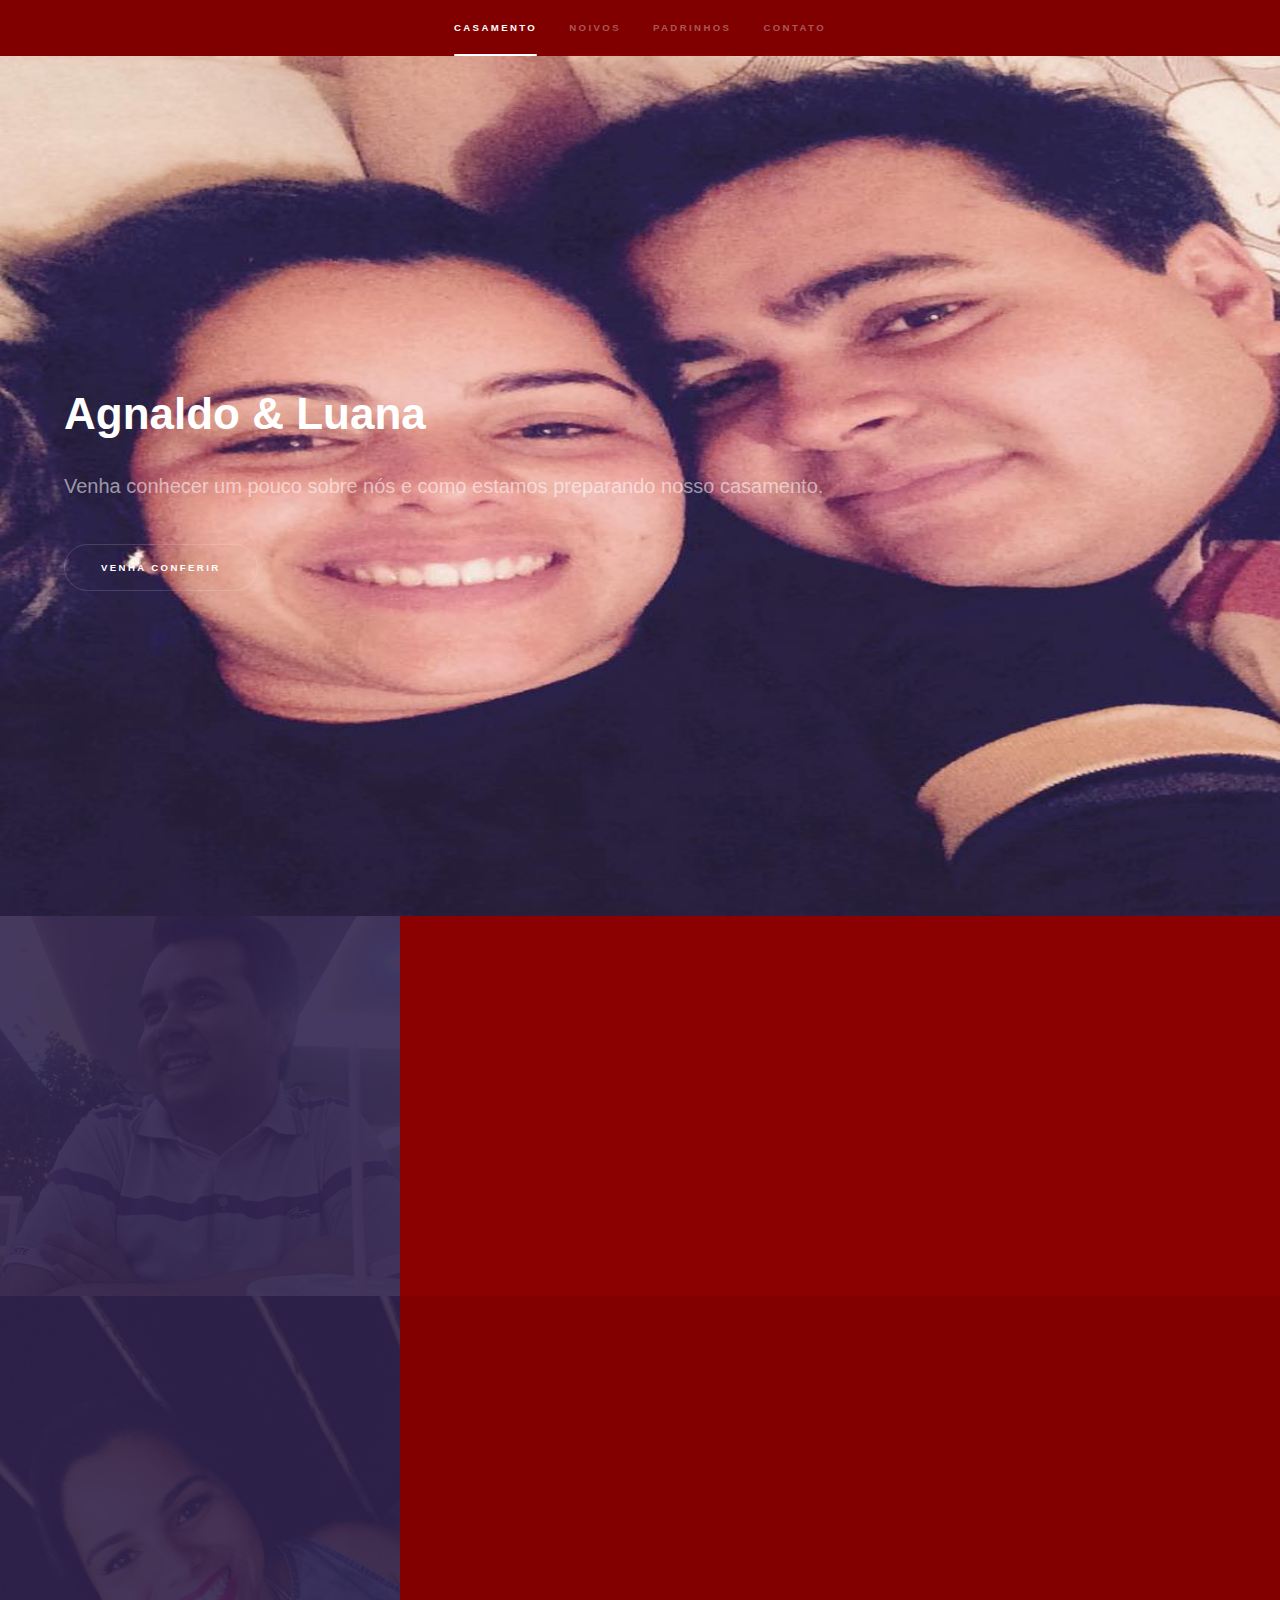
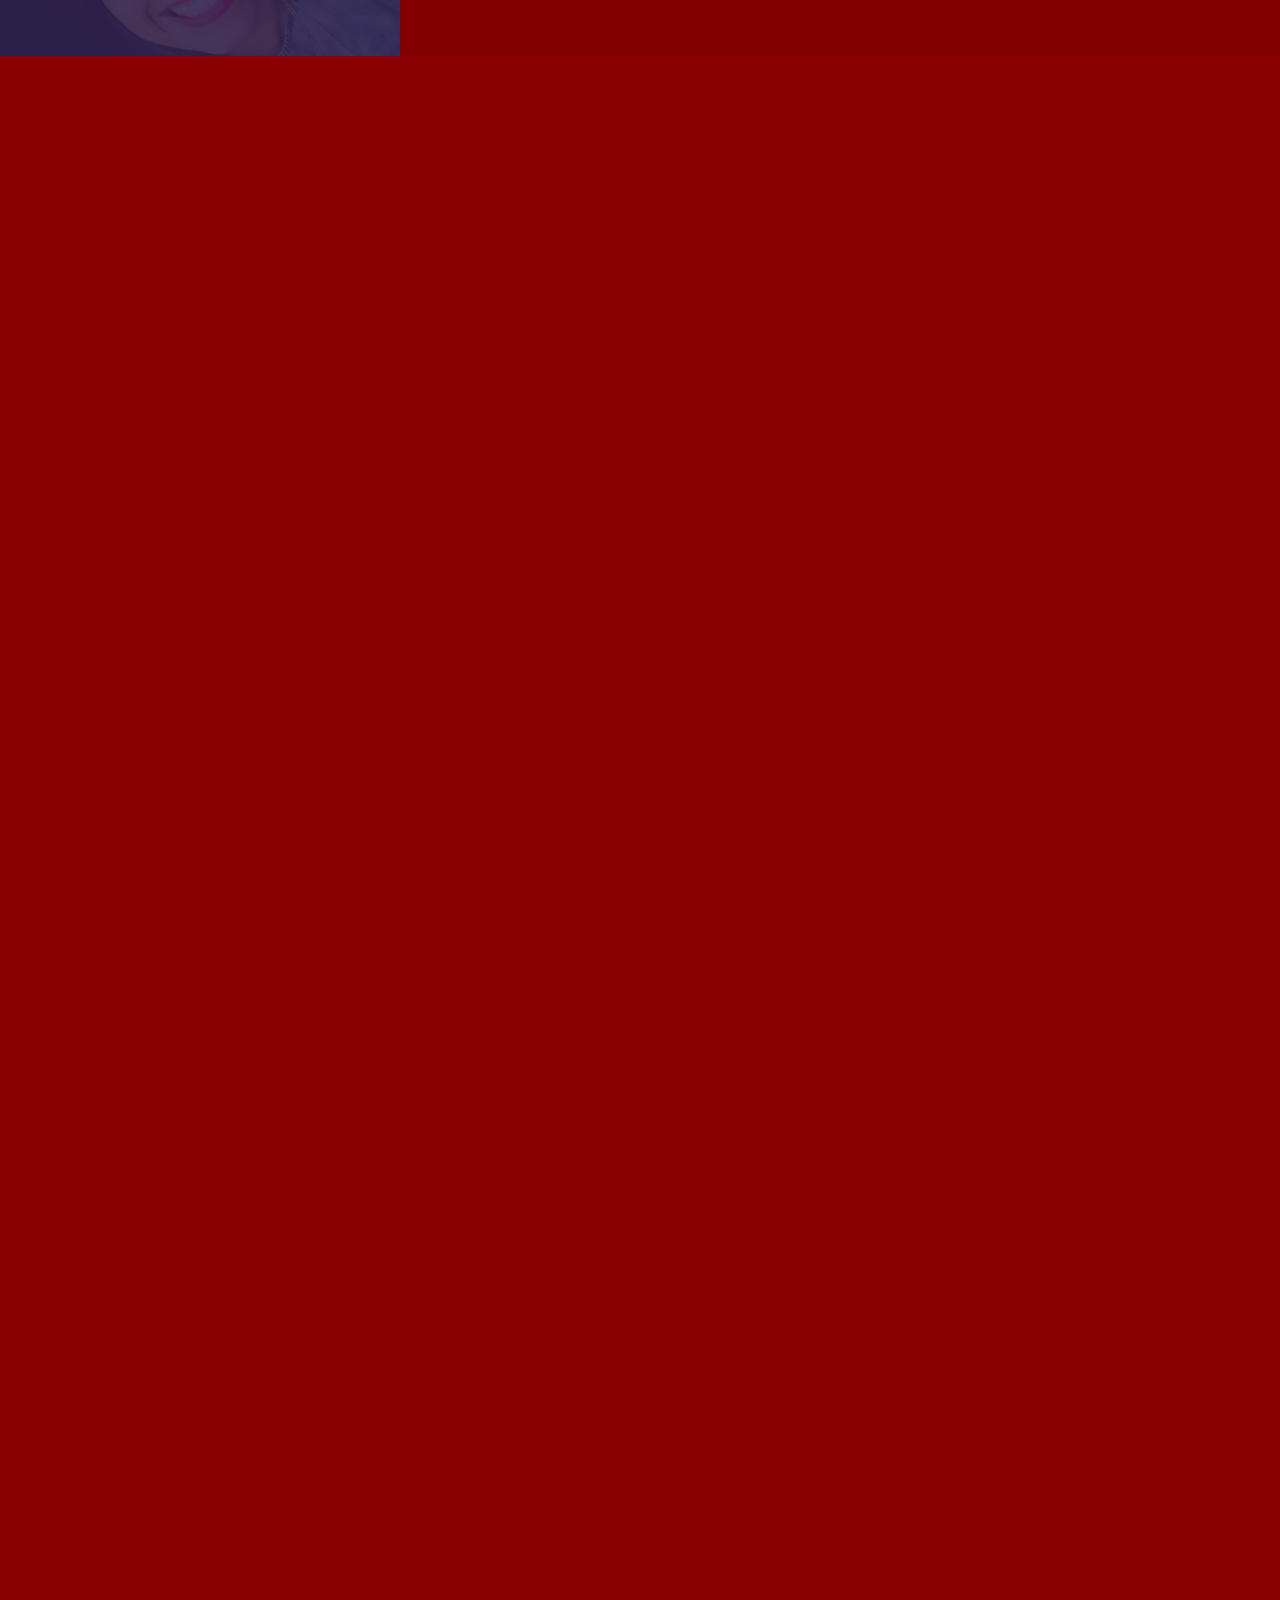
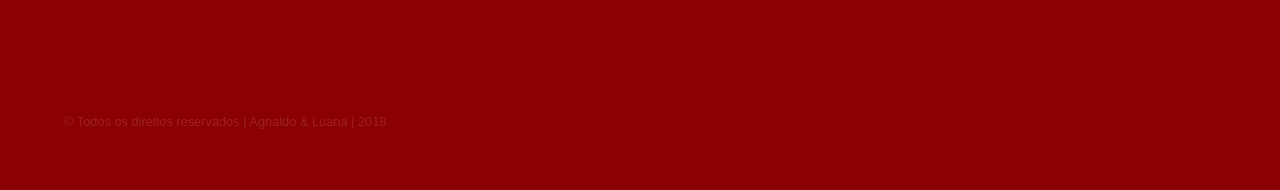
==== site-agnaldo/index.html @ e1d8ad72 "Site - PPSI II" ====
<!DOCTYPE HTML>
<html>
	<head>
		<title>AGNALDO & LUANA</title>
		<meta charset="utf-8"/>
		<meta name="viewport" content="width=device-width, initial-scale=1, user-scalable=no"/>
		<link rel="stylesheet" href="assets/css/main.css"/>
		<noscript><link rel="stylesheet" href="assets/css/noscript.css"/></noscript>
	</head>
	<body class="is-preload">

			<section id="sidebar">
				<div class="inner">
					<nav>
						<ul>
							<li><a href="#intro">CASAMENTO</a></li>
							<li><a href="#one">NOIVOS</a></li>
							<li><a href="#two">PADRINHOS</a></li>
							<li><a href="#three">CONTATO</a></li>
						</ul>
					</nav>
				</div>
			</section>

			<div id="wrapper">

					<section id="intro" class="wrapper style1 fullscreen fade-up">
						<div class="inner">
							<h1>Agnaldo & Luana</h1>
							<p>Venha conhecer um pouco sobre nós e como estamos preparando nosso casamento.</p>
							<ul class="actions">
								<li><a href="#one" class="button scrolly">Venha Conferir</a></li>
							</ul>
						</div>
					</section>

					<section id="one" class="wrapper style2 spotlights">
						<section>
							<a href="https://www.facebook.com/agnaldojunior10" class="image" target="_blank"><img src="images/ajr.jpg" alt="" data-position="center center" /></a>
							<div class="content">
								<div class="inner">
									<h2>Agnaldo Júnior</h2>
									<p>Entusiasta a novas tecnologias, nerd, gamer, esportista e aficcionado por esportes eletrônicos principalmente League of Legends e CS:GO ⚽️💻
									<p> Player nº 1 da <a href="https://www.facebook.com/luanagabriela.santos.3" alt="Facebook de Luana Gabriela" target="_blank"> @Luana Gabriela </a></p>
									<ul class="actions">
										<li><a href="generic.html" class="button">Descubra</a></li>
									</ul>
								</div>
							</div>
						</section>
						<section>
							<a href="https://www.facebook.com/luanagabriela.santos.3" class="image" target="_blank"><img src="images/luana.jpg" alt="" data-position="top center" /></a>
							<div class="content">
								<div class="inner">
									<h2>Luana Gabriela</h2>
									<p>Formada em agronômia, estudante de Agronegócio, Deus e Familia em primeiro lugar.</p>
									<p> Player nº 1 do <a href="https://www.facebook.com/agnaldojunior10" target="_blank"> @Agnaldo Júnior</a></p>
									<ul class="actions">
										<li><a href="generic.html" class="button">Descubra</a></li>
									</ul>
								</div>
							</div>
						</section>
					</section>

					<section id="two" class="wrapper style3 fade-up">
						<div class="inner">
							<h2>Nossos Padrinhos</h2>
							<div class="features">
								<section>
									<span class="icon major fa-code"></span>
									<h3>Lorem ipsum amet</h3>
									<p>Phasellus convallis elit id ullam corper amet et pulvinar. Duis aliquam turpis mauris, sed ultricies erat dapibus.</p>
								</section>
								<section>
									<span class="icon major fa-lock"></span>
									<h3>Aliquam sed nullam</h3>
									<p>Phasellus convallis elit id ullam corper amet et pulvinar. Duis aliquam turpis mauris, sed ultricies erat dapibus.</p>
								</section>
								<section>
									<span class="icon major fa-cog"></span>
									<h3>Sed erat ullam corper</h3>
									<p>Phasellus convallis elit id ullam corper amet et pulvinar. Duis aliquam turpis mauris, sed ultricies erat dapibus.</p>
								</section>
								<section>
									<span class="icon major fa-desktop"></span>
									<h3>Veroeros quis lorem</h3>
									<p>Phasellus convallis elit id ullam corper amet et pulvinar. Duis aliquam turpis mauris, sed ultricies erat dapibus.</p>
								</section>
								<section>
									<span class="icon major fa-chain"></span>
									<h3>Urna quis bibendum</h3>
									<p>Phasellus convallis elit id ullam corper amet et pulvinar. Duis aliquam turpis mauris, sed ultricies erat dapibus.</p>
								</section>
								<section>
									<span class="icon major fa-diamond"></span>
									<h3>Aliquam urna dapibus</h3>
									<p>Phasellus convallis elit id ullam corper amet et pulvinar. Duis aliquam turpis mauris, sed ultricies erat dapibus.</p>
								</section>
							</div>
							<ul class="actions">
								<li><a href="generic.html" class="button">Learn more</a></li>
							</ul>
						</div>
					</section> 

				<!-- Three -->
					<section id="three" class="wrapper style1 fade-up">
						<div class="inner">
							<h2>29 de Dezembro de 2018 | O dia do casório</h2>
							<p>Mande sua mensagem aos noivos, confirme sua presença nesta data mais que especial.</p>
							<div class="split style1">
								<section>
									<form method="post" action="#">
										<div class="fields">
											<div class="field half">
												<label for="name">Nome</label>
												<input type="text" name="name" id="name" />
											</div>
											<div class="field half">
												<label for="email">Email</label>
												<input type="text" name="email" id="email" />
											</div>
											<div class="field">
												<label for="message">Mensagem</label>
												<textarea name="message" id="message" rows="5"></textarea>
											</div>
										</div>
										<ul class="actions">
											<li><a href="" class="button submit">Enviar</a></li>
										</ul>
									</form>
								</section>
								<section>
									<ul class="contact">
										<li>
											<h3>Almeria Eventos</h3>
											<span> Localização Casamento </span><br/>
											<span>Estrada Jales/Vitória Brasil <br/>
											Zona Rural, Jales-SP <br/> CEP: 15700-000 <br/>
											Brasil</span>
										</li>
										<li>
											<h3> Email </h3>
											<span>agnaldojunior502@gmail.com</span>
											<span>luannagabrielajp@gmail.com</span>
										</li>
										<li>
											<h3>Telefone</h3>
											<span>(17) 99636-6124 (Agnaldo)</span><br/>
											<span>(17) 99757-4561 (Luana)</span>
										</li>
										<li>
											<h3>Redes Sociais</h3>
											<ul class="icons">
												<li><a href="https://twitter.com/agnaldo_jr11" class="fa-twitter" target="_blank"><span class="label">Twitter</span></a></li>
												<li><a href="https://www.facebook.com/agnaldojunior10" class="fa-facebook" target="_blank"><span class="label">Facebook</span></a></li>	
												<li><a href="#" class="fa-instagram"><span class="label">Instagram</span></a></li>
												<li><a href="https://www.linkedin.com/in/agnaldo-junior-3448ab135/" class="fa-linkedin" target="_blank"><span class="label">LinkedIn</span></a></li>
											</ul>
										</li>
									</ul>
								</section>
							</div>
						</div>
					</section>

			</div>

		<!-- Footer -->
			<footer id="footer" class="wrapper style1-alt">
				<div class="inner">
					<ul class="menu">
						<li>&copy; Todos os direitos reservados | Agnaldo & Luana | 2018</li>
					</ul>
				</div>
			</footer>

		<!-- Scripts -->
			<script src="assets/js/jquery.min.js"></script>
			<script src="assets/js/jquery.scrollex.min.js"></script>
			<script src="assets/js/jquery.scrolly.min.js"></script>
			<script src="assets/js/browser.min.js"></script>
			<script src="assets/js/breakpoints.min.js"></script>
			<script src="assets/js/util.js"></script>
			<script src="assets/js/main.js"></script>

	</body>
</html>
---- site-agnaldo/assets/css/main.css ----
@import url(font-awesome.min.css);


html, body, div, span, applet, object,
iframe, h1, h2, h3, h4, h5, h6, p, blockquote,
pre, a, abbr, acronym, address, big, cite,
code, del, dfn, em, img, ins, kbd, q, s, samp,
small, strike, strong, sub, sup, tt, var, b,
u, i, center, dl, dt, dd, ol, ul, li, fieldset,
form, label, legend, table, caption, tbody,
tfoot, thead, tr, th, td, article, aside,
canvas, details, embed, figure, figcaption,
footer, header, hgroup, menu, nav, output, ruby,
section, summary, time, mark, audio, video {
	margin: 0;
	padding: 0;
	border: 0;
	font-size: 100%;
	font: inherit;
	vertical-align: baseline;}

article, aside, details, figcaption, figure,
footer, header, hgroup, menu, nav, section {
	display: block;}

body {
	line-height: 1;
}

ol, ul {
	list-style: none;
}

blockquote, q {
	quotes: none;
}

	blockquote:before, blockquote:after, q:before, q:after {
		content: '';
		content: none;
	}

table {
	border-collapse: collapse;
	border-spacing: 0;
}

body {
	-webkit-text-size-adjust: none;
}

mark {
	background-color: transparent;
	color: inherit;
}

input::-moz-focus-inner {
	border: 0;
	padding: 0;
}

input, select, textarea {
	-moz-appearance: none;
	-webkit-appearance: none;
	-ms-appearance: none;
	appearance: none;
}

/* Basic */

	@-ms-viewport {
		width: device-width;
	}

	body {
		-ms-overflow-style: scrollbar;
	}

	@media screen and (max-width: 480px) {

		html, body {
			min-width: 320px;
		}

	}

	html {
		box-sizing: border-box;
	}

	*, *:before, *:after {
		box-sizing: inherit;
	}

	body {
		background: #312450;
	}

		body.is-preload *, body.is-preload *:before, body.is-preload *:after {
			-moz-animation: none !important;
			-webkit-animation: none !important;
			-ms-animation: none !important;
			animation: none !important;
			-moz-transition: none !important;
			-webkit-transition: none !important;
			-ms-transition: none !important;
			transition: none !important;
		}

/* Type */

	body, input, select, textarea {
		color: rgba(255, 255, 255, 0.55);
		font-family: Arial, Helvetica, sans-serif;
		font-size: 16.5pt;
		font-weight: normal;
		line-height: 1.75;
	}

		@media screen and (max-width: 1680px) {

			body, input, select, textarea {
				font-size: 13pt;
			}

		}

		@media screen and (max-width: 1280px) {

			body, input, select, textarea {
				font-size: 12pt;
			}

		}

		@media screen and (max-width: 360px) {

			body, input, select, textarea {
				font-size: 11pt;
			}

		}

	a {
		-moz-transition: color 0.2s ease, border-bottom-color 0.2s ease;
		-webkit-transition: color 0.2s ease, border-bottom-color 0.2s ease;
		-ms-transition: color 0.2s ease, border-bottom-color 0.2s ease;
		transition: color 0.2s ease, border-bottom-color 0.2s ease;
		border-bottom: dotted 1px rgba(255, 255, 255, 0.35);
		color: inherit;
		text-decoration: none;
	}

		a:hover {
			border-bottom-color: transparent;
			color: #ffffff;
		}

	strong, b {
		color: #ffffff;
		font-weight: bold;
	}

	em, i {
		font-style: italic;
	}

	p {
		margin: 0 0 2em 0;
	}

	h1, h2, h3, h4, h5, h6 {
		color: #ffffff;
		font-weight: bold;
		line-height: 1.5;
		margin: 0 0 0.5em 0;
	}

		h1 a, h2 a, h3 a, h4 a, h5 a, h6 a {
			color: inherit;
			text-decoration: none;
		}

	h1 {
		font-size: 2.75em;
	}

		h1.major {
			margin: 0 0 1.3em 0;
			position: relative;
			padding-bottom: 0.35em;
		}

			h1.major:after {
				background-image: -moz-linear-gradient(to right, #5e42a6, #b74e91);
				background-image: -webkit-linear-gradient(to right, #5e42a6, #b74e91);
				background-image: -ms-linear-gradient(to right, #5e42a6, #b74e91);
				background-image: linear-gradient(to right, #5e42a6, #b74e91);
				-moz-transition: max-width 0.2s ease;
				-webkit-transition: max-width 0.2s ease;
				-ms-transition: max-width 0.2s ease;
				transition: max-width 0.2s ease;
				border-radius: 0.2em;
				bottom: 0;
				content: '';
				height: 0.05em;
				position: absolute;
				right: 0;
				width: 100%;
			}

	h2 {
		font-size: 1.75em;
	}

	h3 {
		font-size: 1.1em;
	}

	h4 {
		font-size: 1em;
	}

	h5 {
		font-size: 0.8em;
	}

	h6 {
		font-size: 0.6em;
	}

	@media screen and (max-width: 736px) {

		h1 {
			font-size: 2em;
		}

		h2 {
			font-size: 1.25em;
		}

		h3 {
			font-size: 1em;
		}

		h4 {
			font-size: 0.8em;
		}

		h5 {
			font-size: 0.6em;
		}

		h6 {
			font-size: 0.6em;
		}

	}

	sub {
		font-size: 0.8em;
		position: relative;
		top: 0.5em;
	}

	sup {
		font-size: 0.8em;
		position: relative;
		top: -0.5em;
	}

	blockquote {
		border-left: solid 4px rgba(255, 255, 255, 0.15);
		font-style: italic;
		margin: 0 0 2em 0;
		padding: 0.5em 0 0.5em 2em;
	}

	code {
		background: rgba(255, 255, 255, 0.05);
		border-radius: 0.25em;
		border: solid 1px rgba(255, 255, 255, 0.15);
		font-family: "Courier New", monospace;
		font-size: 0.9em;
		margin: 0 0.25em;
		padding: 0.25em 0.65em;
	}

	pre {
		-webkit-overflow-scrolling: touch;
		font-family: "Courier New", monospace;
		font-size: 0.9em;
		margin: 0 0 2em 0;
	}

		pre code {
			display: block;
			line-height: 1.75em;
			padding: 1em 1.5em;
			overflow-x: auto;
		}

	hr {
		border: 0;
		border-bottom: solid 1px rgba(255, 255, 255, 0.15);
		margin: 2em 0;
	}

		hr.major {
			margin: 3em 0;
		}

	.align-left {
		text-align: left;
	}

	.align-center {
		text-align: center;
	}

	.align-right {
		text-align: right;
	}

/* Row */

	.row {
		display: flex;
		flex-wrap: wrap;
		box-sizing: border-box;
		align-items: stretch;
	}

		.row > * {
			box-sizing: border-box;
		}

		.row.gtr-uniform > * > :last-child {
			margin-bottom: 0;
		}

		.row.aln-left {
			justify-content: flex-start;
		}

		.row.aln-center {
			justify-content: center;
		}

		.row.aln-right {
			justify-content: flex-end;
		}

		.row.aln-top {
			align-items: flex-start;
		}

		.row.aln-middle {
			align-items: center;
		}

		.row.aln-bottom {
			align-items: flex-end;
		}

		.row > .imp {
			order: -1;
		}

		.row > .col-1 {
			width: 8.3333333333%;
		}

		.row > .off-1 {
			margin-left: 8.3333333333%;
		}

		.row > .col-2 {
			width: 16.6666666667%;
		}

		.row > .off-2 {
			margin-left: 16.6666666667%;
		}

		.row > .col-3 {
			width: 25%;
		}

		.row > .off-3 {
			margin-left: 25%;
		}

		.row > .col-4 {
			width: 33.3333333333%;
		}

		.row > .off-4 {
			margin-left: 33.3333333333%;
		}

		.row > .col-5 {
			width: 41.6666666667%;
		}

		.row > .off-5 {
			margin-left: 41.6666666667%;
		}

		.row > .col-6 {
			width: 50%;
		}

		.row > .off-6 {
			margin-left: 50%;
		}

		.row > .col-7 {
			width: 58.3333333333%;
		}

		.row > .off-7 {
			margin-left: 58.3333333333%;
		}

		.row > .col-8 {
			width: 66.6666666667%;
		}

		.row > .off-8 {
			margin-left: 66.6666666667%;
		}

		.row > .col-9 {
			width: 75%;
		}

		.row > .off-9 {
			margin-left: 75%;
		}

		.row > .col-10 {
			width: 83.3333333333%;
		}

		.row > .off-10 {
			margin-left: 83.3333333333%;
		}

		.row > .col-11 {
			width: 91.6666666667%;
		}

		.row > .off-11 {
			margin-left: 91.6666666667%;
		}

		.row > .col-12 {
			width: 100%;
		}

		.row > .off-12 {
			margin-left: 100%;
		}

		.row.gtr-0 {
			margin-top: 0;
			margin-left: 0em;
		}

			.row.gtr-0 > * {
				padding: 0 0 0 0em;
			}

			.row.gtr-0.gtr-uniform {
				margin-top: 0em;
			}

				.row.gtr-0.gtr-uniform > * {
					padding-top: 0em;
				}

		.row.gtr-25 {
			margin-top: 0;
			margin-left: -0.375em;
		}

			.row.gtr-25 > * {
				padding: 0 0 0 0.375em;
			}

			.row.gtr-25.gtr-uniform {
				margin-top: -0.375em;
			}

				.row.gtr-25.gtr-uniform > * {
					padding-top: 0.375em;
				}

		.row.gtr-50 {
			margin-top: 0;
			margin-left: -0.75em;
		}

			.row.gtr-50 > * {
				padding: 0 0 0 0.75em;
			}

			.row.gtr-50.gtr-uniform {
				margin-top: -0.75em;
			}

				.row.gtr-50.gtr-uniform > * {
					padding-top: 0.75em;
				}

		.row {
			margin-top: 0;
			margin-left: -1.5em;
		}

			.row > * {
				padding: 0 0 0 1.5em;
			}

			.row.gtr-uniform {
				margin-top: -1.5em;
			}

				.row.gtr-uniform > * {
					padding-top: 1.5em;
				}

		.row.gtr-150 {
			margin-top: 0;
			margin-left: -2.25em;
		}

			.row.gtr-150 > * {
				padding: 0 0 0 2.25em;
			}

			.row.gtr-150.gtr-uniform {
				margin-top: -2.25em;
			}

				.row.gtr-150.gtr-uniform > * {
					padding-top: 2.25em;
				}

		.row.gtr-200 {
			margin-top: 0;
			margin-left: -3em;
		}

			.row.gtr-200 > * {
				padding: 0 0 0 3em;
			}

			.row.gtr-200.gtr-uniform {
				margin-top: -3em;
			}

				.row.gtr-200.gtr-uniform > * {
					padding-top: 3em;
				}

		@media screen and (max-width: 1680px) {

			.row {
				display: flex;
				flex-wrap: wrap;
				box-sizing: border-box;
				align-items: stretch;
			}

				.row > * {
					box-sizing: border-box;
				}

				.row.gtr-uniform > * > :last-child {
					margin-bottom: 0;
				}

				.row.aln-left {
					justify-content: flex-start;
				}

				.row.aln-center {
					justify-content: center;
				}

				.row.aln-right {
					justify-content: flex-end;
				}

				.row.aln-top {
					align-items: flex-start;
				}

				.row.aln-middle {
					align-items: center;
				}

				.row.aln-bottom {
					align-items: flex-end;
				}

				.row > .imp-xlarge {
					order: -1;
				}

				.row > .col-1-xlarge {
					width: 8.3333333333%;
				}

				.row > .off-1-xlarge {
					margin-left: 8.3333333333%;
				}

				.row > .col-2-xlarge {
					width: 16.6666666667%;
				}

				.row > .off-2-xlarge {
					margin-left: 16.6666666667%;
				}

				.row > .col-3-xlarge {
					width: 25%;
				}

				.row > .off-3-xlarge {
					margin-left: 25%;
				}

				.row > .col-4-xlarge {
					width: 33.3333333333%;
				}

				.row > .off-4-xlarge {
					margin-left: 33.3333333333%;
				}

				.row > .col-5-xlarge {
					width: 41.6666666667%;
				}

				.row > .off-5-xlarge {
					margin-left: 41.6666666667%;
				}

				.row > .col-6-xlarge {
					width: 50%;
				}

				.row > .off-6-xlarge {
					margin-left: 50%;
				}

				.row > .col-7-xlarge {
					width: 58.3333333333%;
				}

				.row > .off-7-xlarge {
					margin-left: 58.3333333333%;
				}

				.row > .col-8-xlarge {
					width: 66.6666666667%;
				}

				.row > .off-8-xlarge {
					margin-left: 66.6666666667%;
				}

				.row > .col-9-xlarge {
					width: 75%;
				}

				.row > .off-9-xlarge {
					margin-left: 75%;
				}

				.row > .col-10-xlarge {
					width: 83.3333333333%;
				}

				.row > .off-10-xlarge {
					margin-left: 83.3333333333%;
				}

				.row > .col-11-xlarge {
					width: 91.6666666667%;
				}

				.row > .off-11-xlarge {
					margin-left: 91.6666666667%;
				}

				.row > .col-12-xlarge {
					width: 100%;
				}

				.row > .off-12-xlarge {
					margin-left: 100%;
				}

				.row.gtr-0 {
					margin-top: 0;
					margin-left: 0em;
				}

					.row.gtr-0 > * {
						padding: 0 0 0 0em;
					}

					.row.gtr-0.gtr-uniform {
						margin-top: 0em;
					}

						.row.gtr-0.gtr-uniform > * {
							padding-top: 0em;
						}

				.row.gtr-25 {
					margin-top: 0;
					margin-left: -0.375em;
				}

					.row.gtr-25 > * {
						padding: 0 0 0 0.375em;
					}

					.row.gtr-25.gtr-uniform {
						margin-top: -0.375em;
					}

						.row.gtr-25.gtr-uniform > * {
							padding-top: 0.375em;
						}

				.row.gtr-50 {
					margin-top: 0;
					margin-left: -0.75em;
				}

					.row.gtr-50 > * {
						padding: 0 0 0 0.75em;
					}

					.row.gtr-50.gtr-uniform {
						margin-top: -0.75em;
					}

						.row.gtr-50.gtr-uniform > * {
							padding-top: 0.75em;
						}

				.row {
					margin-top: 0;
					margin-left: -1.5em;
				}

					.row > * {
						padding: 0 0 0 1.5em;
					}

					.row.gtr-uniform {
						margin-top: -1.5em;
					}

						.row.gtr-uniform > * {
							padding-top: 1.5em;
						}

				.row.gtr-150 {
					margin-top: 0;
					margin-left: -2.25em;
				}

					.row.gtr-150 > * {
						padding: 0 0 0 2.25em;
					}

					.row.gtr-150.gtr-uniform {
						margin-top: -2.25em;
					}

						.row.gtr-150.gtr-uniform > * {
							padding-top: 2.25em;
						}

				.row.gtr-200 {
					margin-top: 0;
					margin-left: -3em;
				}

					.row.gtr-200 > * {
						padding: 0 0 0 3em;
					}

					.row.gtr-200.gtr-uniform {
						margin-top: -3em;
					}

						.row.gtr-200.gtr-uniform > * {
							padding-top: 3em;
						}

		}

		@media screen and (max-width: 1280px) {

			.row {
				display: flex;
				flex-wrap: wrap;
				box-sizing: border-box;
				align-items: stretch;
			}

				.row > * {
					box-sizing: border-box;
				}

				.row.gtr-uniform > * > :last-child {
					margin-bottom: 0;
				}

				.row.aln-left {
					justify-content: flex-start;
				}

				.row.aln-center {
					justify-content: center;
				}

				.row.aln-right {
					justify-content: flex-end;
				}

				.row.aln-top {
					align-items: flex-start;
				}

				.row.aln-middle {
					align-items: center;
				}

				.row.aln-bottom {
					align-items: flex-end;
				}

				.row > .imp-large {
					order: -1;
				}

				.row > .col-1-large {
					width: 8.3333333333%;
				}

				.row > .off-1-large {
					margin-left: 8.3333333333%;
				}

				.row > .col-2-large {
					width: 16.6666666667%;
				}

				.row > .off-2-large {
					margin-left: 16.6666666667%;
				}

				.row > .col-3-large {
					width: 25%;
				}

				.row > .off-3-large {
					margin-left: 25%;
				}

				.row > .col-4-large {
					width: 33.3333333333%;
				}

				.row > .off-4-large {
					margin-left: 33.3333333333%;
				}

				.row > .col-5-large {
					width: 41.6666666667%;
				}

				.row > .off-5-large {
					margin-left: 41.6666666667%;
				}

				.row > .col-6-large {
					width: 50%;
				}

				.row > .off-6-large {
					margin-left: 50%;
				}

				.row > .col-7-large {
					width: 58.3333333333%;
				}

				.row > .off-7-large {
					margin-left: 58.3333333333%;
				}

				.row > .col-8-large {
					width: 66.6666666667%;
				}

				.row > .off-8-large {
					margin-left: 66.6666666667%;
				}

				.row > .col-9-large {
					width: 75%;
				}

				.row > .off-9-large {
					margin-left: 75%;
				}

				.row > .col-10-large {
					width: 83.3333333333%;
				}

				.row > .off-10-large {
					margin-left: 83.3333333333%;
				}

				.row > .col-11-large {
					width: 91.6666666667%;
				}

				.row > .off-11-large {
					margin-left: 91.6666666667%;
				}

				.row > .col-12-large {
					width: 100%;
				}

				.row > .off-12-large {
					margin-left: 100%;
				}

				.row.gtr-0 {
					margin-top: 0;
					margin-left: 0em;
				}

					.row.gtr-0 > * {
						padding: 0 0 0 0em;
					}

					.row.gtr-0.gtr-uniform {
						margin-top: 0em;
					}

						.row.gtr-0.gtr-uniform > * {
							padding-top: 0em;
						}

				.row.gtr-25 {
					margin-top: 0;
					margin-left: -0.375em;
				}

					.row.gtr-25 > * {
						padding: 0 0 0 0.375em;
					}

					.row.gtr-25.gtr-uniform {
						margin-top: -0.375em;
					}

						.row.gtr-25.gtr-uniform > * {
							padding-top: 0.375em;
						}

				.row.gtr-50 {
					margin-top: 0;
					margin-left: -0.75em;
				}

					.row.gtr-50 > * {
						padding: 0 0 0 0.75em;
					}

					.row.gtr-50.gtr-uniform {
						margin-top: -0.75em;
					}

						.row.gtr-50.gtr-uniform > * {
							padding-top: 0.75em;
						}

				.row {
					margin-top: 0;
					margin-left: -1.5em;
				}

					.row > * {
						padding: 0 0 0 1.5em;
					}

					.row.gtr-uniform {
						margin-top: -1.5em;
					}

						.row.gtr-uniform > * {
							padding-top: 1.5em;
						}

				.row.gtr-150 {
					margin-top: 0;
					margin-left: -2.25em;
				}

					.row.gtr-150 > * {
						padding: 0 0 0 2.25em;
					}

					.row.gtr-150.gtr-uniform {
						margin-top: -2.25em;
					}

						.row.gtr-150.gtr-uniform > * {
							padding-top: 2.25em;
						}

				.row.gtr-200 {
					margin-top: 0;
					margin-left: -3em;
				}

					.row.gtr-200 > * {
						padding: 0 0 0 3em;
					}

					.row.gtr-200.gtr-uniform {
						margin-top: -3em;
					}

						.row.gtr-200.gtr-uniform > * {
							padding-top: 3em;
						}

		}

		@media screen and (max-width: 980px) {

			.row {
				display: flex;
				flex-wrap: wrap;
				box-sizing: border-box;
				align-items: stretch;
			}

				.row > * {
					box-sizing: border-box;
				}

				.row.gtr-uniform > * > :last-child {
					margin-bottom: 0;
				}

				.row.aln-left {
					justify-content: flex-start;
				}

				.row.aln-center {
					justify-content: center;
				}

				.row.aln-right {
					justify-content: flex-end;
				}

				.row.aln-top {
					align-items: flex-start;
				}

				.row.aln-middle {
					align-items: center;
				}

				.row.aln-bottom {
					align-items: flex-end;
				}

				.row > .imp-medium {
					order: -1;
				}

				.row > .col-1-medium {
					width: 8.3333333333%;
				}

				.row > .off-1-medium {
					margin-left: 8.3333333333%;
				}

				.row > .col-2-medium {
					width: 16.6666666667%;
				}

				.row > .off-2-medium {
					margin-left: 16.6666666667%;
				}

				.row > .col-3-medium {
					width: 25%;
				}

				.row > .off-3-medium {
					margin-left: 25%;
				}

				.row > .col-4-medium {
					width: 33.3333333333%;
				}

				.row > .off-4-medium {
					margin-left: 33.3333333333%;
				}

				.row > .col-5-medium {
					width: 41.6666666667%;
				}

				.row > .off-5-medium {
					margin-left: 41.6666666667%;
				}

				.row > .col-6-medium {
					width: 50%;
				}

				.row > .off-6-medium {
					margin-left: 50%;
				}

				.row > .col-7-medium {
					width: 58.3333333333%;
				}

				.row > .off-7-medium {
					margin-left: 58.3333333333%;
				}

				.row > .col-8-medium {
					width: 66.6666666667%;
				}

				.row > .off-8-medium {
					margin-left: 66.6666666667%;
				}

				.row > .col-9-medium {
					width: 75%;
				}

				.row > .off-9-medium {
					margin-left: 75%;
				}

				.row > .col-10-medium {
					width: 83.3333333333%;
				}

				.row > .off-10-medium {
					margin-left: 83.3333333333%;
				}

				.row > .col-11-medium {
					width: 91.6666666667%;
				}

				.row > .off-11-medium {
					margin-left: 91.6666666667%;
				}

				.row > .col-12-medium {
					width: 100%;
				}

				.row > .off-12-medium {
					margin-left: 100%;
				}

				.row.gtr-0 {
					margin-top: 0;
					margin-left: 0em;
				}

					.row.gtr-0 > * {
						padding: 0 0 0 0em;
					}

					.row.gtr-0.gtr-uniform {
						margin-top: 0em;
					}

						.row.gtr-0.gtr-uniform > * {
							padding-top: 0em;
						}

				.row.gtr-25 {
					margin-top: 0;
					margin-left: -0.375em;
				}

					.row.gtr-25 > * {
						padding: 0 0 0 0.375em;
					}

					.row.gtr-25.gtr-uniform {
						margin-top: -0.375em;
					}

						.row.gtr-25.gtr-uniform > * {
							padding-top: 0.375em;
						}

				.row.gtr-50 {
					margin-top: 0;
					margin-left: -0.75em;
				}

					.row.gtr-50 > * {
						padding: 0 0 0 0.75em;
					}

					.row.gtr-50.gtr-uniform {
						margin-top: -0.75em;
					}

						.row.gtr-50.gtr-uniform > * {
							padding-top: 0.75em;
						}

				.row {
					margin-top: 0;
					margin-left: -1.5em;
				}

					.row > * {
						padding: 0 0 0 1.5em;
					}

					.row.gtr-uniform {
						margin-top: -1.5em;
					}

						.row.gtr-uniform > * {
							padding-top: 1.5em;
						}

				.row.gtr-150 {
					margin-top: 0;
					margin-left: -2.25em;
				}

					.row.gtr-150 > * {
						padding: 0 0 0 2.25em;
					}

					.row.gtr-150.gtr-uniform {
						margin-top: -2.25em;
					}

						.row.gtr-150.gtr-uniform > * {
							padding-top: 2.25em;
						}

				.row.gtr-200 {
					margin-top: 0;
					margin-left: -3em;
				}

					.row.gtr-200 > * {
						padding: 0 0 0 3em;
					}

					.row.gtr-200.gtr-uniform {
						margin-top: -3em;
					}

						.row.gtr-200.gtr-uniform > * {
							padding-top: 3em;
						}

		}

		@media screen and (max-width: 736px) {

			.row {
				display: flex;
				flex-wrap: wrap;
				box-sizing: border-box;
				align-items: stretch;
			}

				.row > * {
					box-sizing: border-box;
				}

				.row.gtr-uniform > * > :last-child {
					margin-bottom: 0;
				}

				.row.aln-left {
					justify-content: flex-start;
				}

				.row.aln-center {
					justify-content: center;
				}

				.row.aln-right {
					justify-content: flex-end;
				}

				.row.aln-top {
					align-items: flex-start;
				}

				.row.aln-middle {
					align-items: center;
				}

				.row.aln-bottom {
					align-items: flex-end;
				}

				.row > .imp-small {
					order: -1;
				}

				.row > .col-1-small {
					width: 8.3333333333%;
				}

				.row > .off-1-small {
					margin-left: 8.3333333333%;
				}

				.row > .col-2-small {
					width: 16.6666666667%;
				}

				.row > .off-2-small {
					margin-left: 16.6666666667%;
				}

				.row > .col-3-small {
					width: 25%;
				}

				.row > .off-3-small {
					margin-left: 25%;
				}

				.row > .col-4-small {
					width: 33.3333333333%;
				}

				.row > .off-4-small {
					margin-left: 33.3333333333%;
				}

				.row > .col-5-small {
					width: 41.6666666667%;
				}

				.row > .off-5-small {
					margin-left: 41.6666666667%;
				}

				.row > .col-6-small {
					width: 50%;
				}

				.row > .off-6-small {
					margin-left: 50%;
				}

				.row > .col-7-small {
					width: 58.3333333333%;
				}

				.row > .off-7-small {
					margin-left: 58.3333333333%;
				}

				.row > .col-8-small {
					width: 66.6666666667%;
				}

				.row > .off-8-small {
					margin-left: 66.6666666667%;
				}

				.row > .col-9-small {
					width: 75%;
				}

				.row > .off-9-small {
					margin-left: 75%;
				}

				.row > .col-10-small {
					width: 83.3333333333%;
				}

				.row > .off-10-small {
					margin-left: 83.3333333333%;
				}

				.row > .col-11-small {
					width: 91.6666666667%;
				}

				.row > .off-11-small {
					margin-left: 91.6666666667%;
				}

				.row > .col-12-small {
					width: 100%;
				}

				.row > .off-12-small {
					margin-left: 100%;
				}

				.row.gtr-0 {
					margin-top: 0;
					margin-left: 0em;
				}

					.row.gtr-0 > * {
						padding: 0 0 0 0em;
					}

					.row.gtr-0.gtr-uniform {
						margin-top: 0em;
					}

						.row.gtr-0.gtr-uniform > * {
							padding-top: 0em;
						}

				.row.gtr-25 {
					margin-top: 0;
					margin-left: -0.375em;
				}

					.row.gtr-25 > * {
						padding: 0 0 0 0.375em;
					}

					.row.gtr-25.gtr-uniform {
						margin-top: -0.375em;
					}

						.row.gtr-25.gtr-uniform > * {
							padding-top: 0.375em;
						}

				.row.gtr-50 {
					margin-top: 0;
					margin-left: -0.75em;
				}

					.row.gtr-50 > * {
						padding: 0 0 0 0.75em;
					}

					.row.gtr-50.gtr-uniform {
						margin-top: -0.75em;
					}

						.row.gtr-50.gtr-uniform > * {
							padding-top: 0.75em;
						}

				.row {
					margin-top: 0;
					margin-left: -1.5em;
				}

					.row > * {
						padding: 0 0 0 1.5em;
					}

					.row.gtr-uniform {
						margin-top: -1.5em;
					}

						.row.gtr-uniform > * {
							padding-top: 1.5em;
						}

				.row.gtr-150 {
					margin-top: 0;
					margin-left: -2.25em;
				}

					.row.gtr-150 > * {
						padding: 0 0 0 2.25em;
					}

					.row.gtr-150.gtr-uniform {
						margin-top: -2.25em;
					}

						.row.gtr-150.gtr-uniform > * {
							padding-top: 2.25em;
						}

				.row.gtr-200 {
					margin-top: 0;
					margin-left: -3em;
				}

					.row.gtr-200 > * {
						padding: 0 0 0 3em;
					}

					.row.gtr-200.gtr-uniform {
						margin-top: -3em;
					}

						.row.gtr-200.gtr-uniform > * {
							padding-top: 3em;
						}

		}

		@media screen and (max-width: 480px) {

			.row {
				display: flex;
				flex-wrap: wrap;
				box-sizing: border-box;
				align-items: stretch;
			}

				.row > * {
					box-sizing: border-box;
				}

				.row.gtr-uniform > * > :last-child {
					margin-bottom: 0;
				}

				.row.aln-left {
					justify-content: flex-start;
				}

				.row.aln-center {
					justify-content: center;
				}

				.row.aln-right {
					justify-content: flex-end;
				}

				.row.aln-top {
					align-items: flex-start;
				}

				.row.aln-middle {
					align-items: center;
				}

				.row.aln-bottom {
					align-items: flex-end;
				}

				.row > .imp-xsmall {
					order: -1;
				}

				.row > .col-1-xsmall {
					width: 8.3333333333%;
				}

				.row > .off-1-xsmall {
					margin-left: 8.3333333333%;
				}

				.row > .col-2-xsmall {
					width: 16.6666666667%;
				}

				.row > .off-2-xsmall {
					margin-left: 16.6666666667%;
				}

				.row > .col-3-xsmall {
					width: 25%;
				}

				.row > .off-3-xsmall {
					margin-left: 25%;
				}

				.row > .col-4-xsmall {
					width: 33.3333333333%;
				}

				.row > .off-4-xsmall {
					margin-left: 33.3333333333%;
				}

				.row > .col-5-xsmall {
					width: 41.6666666667%;
				}

				.row > .off-5-xsmall {
					margin-left: 41.6666666667%;
				}

				.row > .col-6-xsmall {
					width: 50%;
				}

				.row > .off-6-xsmall {
					margin-left: 50%;
				}

				.row > .col-7-xsmall {
					width: 58.3333333333%;
				}

				.row > .off-7-xsmall {
					margin-left: 58.3333333333%;
				}

				.row > .col-8-xsmall {
					width: 66.6666666667%;
				}

				.row > .off-8-xsmall {
					margin-left: 66.6666666667%;
				}

				.row > .col-9-xsmall {
					width: 75%;
				}

				.row > .off-9-xsmall {
					margin-left: 75%;
				}

				.row > .col-10-xsmall {
					width: 83.3333333333%;
				}

				.row > .off-10-xsmall {
					margin-left: 83.3333333333%;
				}

				.row > .col-11-xsmall {
					width: 91.6666666667%;
				}

				.row > .off-11-xsmall {
					margin-left: 91.6666666667%;
				}

				.row > .col-12-xsmall {
					width: 100%;
				}

				.row > .off-12-xsmall {
					margin-left: 100%;
				}

				.row.gtr-0 {
					margin-top: 0;
					margin-left: 0em;
				}

					.row.gtr-0 > * {
						padding: 0 0 0 0em;
					}

					.row.gtr-0.gtr-uniform {
						margin-top: 0em;
					}

						.row.gtr-0.gtr-uniform > * {
							padding-top: 0em;
						}

				.row.gtr-25 {
					margin-top: 0;
					margin-left: -0.375em;
				}

					.row.gtr-25 > * {
						padding: 0 0 0 0.375em;
					}

					.row.gtr-25.gtr-uniform {
						margin-top: -0.375em;
					}

						.row.gtr-25.gtr-uniform > * {
							padding-top: 0.375em;
						}

				.row.gtr-50 {
					margin-top: 0;
					margin-left: -0.75em;
				}

					.row.gtr-50 > * {
						padding: 0 0 0 0.75em;
					}

					.row.gtr-50.gtr-uniform {
						margin-top: -0.75em;
					}

						.row.gtr-50.gtr-uniform > * {
							padding-top: 0.75em;
						}

				.row {
					margin-top: 0;
					margin-left: -1.5em;
				}

					.row > * {
						padding: 0 0 0 1.5em;
					}

					.row.gtr-uniform {
						margin-top: -1.5em;
					}

						.row.gtr-uniform > * {
							padding-top: 1.5em;
						}

				.row.gtr-150 {
					margin-top: 0;
					margin-left: -2.25em;
				}

					.row.gtr-150 > * {
						padding: 0 0 0 2.25em;
					}

					.row.gtr-150.gtr-uniform {
						margin-top: -2.25em;
					}

						.row.gtr-150.gtr-uniform > * {
							padding-top: 2.25em;
						}

				.row.gtr-200 {
					margin-top: 0;
					margin-left: -3em;
				}

					.row.gtr-200 > * {
						padding: 0 0 0 3em;
					}

					.row.gtr-200.gtr-uniform {
						margin-top: -3em;
					}

						.row.gtr-200.gtr-uniform > * {
							padding-top: 3em;
						}

		}

/* Box */

	.box {
		border-radius: 0.25em;
		border: solid 1px rgba(255, 255, 255, 0.15);
		margin-bottom: 2em;
		padding: 1.5em;
	}

		.box > :last-child,
		.box > :last-child > :last-child,
		.box > :last-child > :last-child > :last-child {
			margin-bottom: 0;
		}

		.box.alt {
			border: 0;
			border-radius: 0;
			padding: 0;
		}

/* Button */

	input[type="submit"],
	input[type="reset"],
	input[type="button"],
	button,
	.button {
		-moz-appearance: none;
		-webkit-appearance: none;
		-ms-appearance: none;
		appearance: none;
		-moz-transition: border-color 0.2s ease;
		-webkit-transition: border-color 0.2s ease;
		-ms-transition: border-color 0.2s ease;
		transition: border-color 0.2s ease;
		background-color: transparent;
		border: solid 1px !important;
		border-color: rgba(255, 255, 255, 0.15) !important;
		border-radius: 3em;
		color: #ffffff !important;
		cursor: pointer;
		display: inline-block;
		font-size: 0.6em;
		font-weight: bold;
		height: calc(4.75em + 2px);
		letter-spacing: 0.25em;
		line-height: 4.75em;
		outline: 0;
		padding: 0 3.75em;
		position: relative;
		text-align: center;
		text-decoration: none;
		text-transform: uppercase;
		white-space: nowrap;
	}

		input[type="submit"]:after,
		input[type="reset"]:after,
		input[type="button"]:after,
		button:after,
		.button:after {
			-moz-transform: scale(0.25);
			-webkit-transform: scale(0.25);
			-ms-transform: scale(0.25);
			transform: scale(0.25);
			pointer-events: none;
			-moz-transition: opacity 0.2s ease, -moz-transform 0.2s ease;
			-webkit-transition: opacity 0.2s ease, -webkit-transform 0.2s ease;
			-ms-transition: opacity 0.2s ease, -ms-transform 0.2s ease;
			transition: opacity 0.2s ease, transform 0.2s ease;
			background: #ffffff;
			border-radius: 3em;
			content: '';
			height: 100%;
			left: 0;
			opacity: 0;
			position: absolute;
			top: 0;
			width: 100%;
		}

		input[type="submit"].icon:before,
		input[type="reset"].icon:before,
		input[type="button"].icon:before,
		button.icon:before,
		.button.icon:before {
			margin-right: 0.75em;
		}

		input[type="submit"].fit,
		input[type="reset"].fit,
		input[type="button"].fit,
		button.fit,
		.button.fit {
			width: 100%;
		}

		input[type="submit"].small,
		input[type="reset"].small,
		input[type="button"].small,
		button.small,
		.button.small {
			font-size: 0.4em;
		}

		input[type="submit"].large,
		input[type="reset"].large,
		input[type="button"].large,
		button.large,
		.button.large {
			font-size: 0.8em;
		}

		input[type="submit"].primary,
		input[type="reset"].primary,
		input[type="button"].primary,
		button.primary,
		.button.primary {
			background-color: #ffffff;
			color: #312450 !important;
		}

			input[type="submit"].primary:after,
			input[type="reset"].primary:after,
			input[type="button"].primary:after,
			button.primary:after,
			.button.primary:after {
				display: none;
			}

		input[type="submit"].disabled, input[type="submit"]:disabled,
		input[type="reset"].disabled,
		input[type="reset"]:disabled,
		input[type="button"].disabled,
		input[type="button"]:disabled,
		button.disabled,
		button:disabled,
		.button.disabled,
		.button:disabled {
			cursor: default;
			opacity: 0.5;
			pointer-events: none;
		}

		input[type="submit"]:hover,
		input[type="reset"]:hover,
		input[type="button"]:hover,
		button:hover,
		.button:hover {
			border-color: rgba(255, 255, 255, 0.55) !important;
		}

			input[type="submit"]:hover:after,
			input[type="reset"]:hover:after,
			input[type="button"]:hover:after,
			button:hover:after,
			.button:hover:after {
				opacity: 0.05;
				-moz-transform: scale(1);
				-webkit-transform: scale(1);
				-ms-transform: scale(1);
				transform: scale(1);
			}

			input[type="submit"]:hover:active,
			input[type="reset"]:hover:active,
			input[type="button"]:hover:active,
			button:hover:active,
			.button:hover:active {
				border-color: #ffffff !important;
			}

				input[type="submit"]:hover:active:after,
				input[type="reset"]:hover:active:after,
				input[type="button"]:hover:active:after,
				button:hover:active:after,
				.button:hover:active:after {
					opacity: 0.1;
				}

/* Features */

	.features {
		display: -moz-flex;
		display: -webkit-flex;
		display: -ms-flex;
		display: flex;
		-moz-flex-wrap: wrap;
		-webkit-flex-wrap: wrap;
		-ms-flex-wrap: wrap;
		flex-wrap: wrap;
		border-radius: 0.25em;
		border: solid 1px rgba(255, 255, 255, 0.15);
		background: rgba(255, 255, 255, 0.05);
		margin: 0 0 2em 0;
	}

		.features section {
			padding: 3.5em 3em 1em 7em ;
			width: 50%;
			border-top: solid 1px rgba(255, 255, 255, 0.15);
			position: relative;
		}

			.features section:nth-child(-n + 2) {
				border-top-width: 0;
			}

			.features section:nth-child(2n) {
				border-left: solid 1px rgba(255, 255, 255, 0.15);
			}

			.features section .icon {
				-moz-transition: opacity 0.5s ease, -moz-transform 0.5s ease;
				-webkit-transition: opacity 0.5s ease, -webkit-transform 0.5s ease;
				-ms-transition: opacity 0.5s ease, -ms-transform 0.5s ease;
				transition: opacity 0.5s ease, transform 0.5s ease;
				-moz-transition-delay: 1s;
				-webkit-transition-delay: 1s;
				-ms-transition-delay: 1s;
				transition-delay: 1s;
				-moz-transform: scale(1);
				-webkit-transform: scale(1);
				-ms-transform: scale(1);
				transform: scale(1);
				position: absolute;
				left: 3em;
				top: 3em;
				opacity: 1;
			}

			.features section:nth-child(1) .icon {
				-moz-transition-delay: 0.15s;
				-webkit-transition-delay: 0.15s;
				-ms-transition-delay: 0.15s;
				transition-delay: 0.15s;
			}

			.features section:nth-child(2) .icon {
				-moz-transition-delay: 0.3s;
				-webkit-transition-delay: 0.3s;
				-ms-transition-delay: 0.3s;
				transition-delay: 0.3s;
			}

			.features section:nth-child(3) .icon {
				-moz-transition-delay: 0.45s;
				-webkit-transition-delay: 0.45s;
				-ms-transition-delay: 0.45s;
				transition-delay: 0.45s;
			}

			.features section:nth-child(4) .icon {
				-moz-transition-delay: 0.6s;
				-webkit-transition-delay: 0.6s;
				-ms-transition-delay: 0.6s;
				transition-delay: 0.6s;
			}

			.features section:nth-child(5) .icon {
				-moz-transition-delay: 0.75s;
				-webkit-transition-delay: 0.75s;
				-ms-transition-delay: 0.75s;
				transition-delay: 0.75s;
			}

			.features section:nth-child(6) .icon {
				-moz-transition-delay: 0.9s;
				-webkit-transition-delay: 0.9s;
				-ms-transition-delay: 0.9s;
				transition-delay: 0.9s;
			}

			.features section:nth-child(7) .icon {
				-moz-transition-delay: 1.05s;
				-webkit-transition-delay: 1.05s;
				-ms-transition-delay: 1.05s;
				transition-delay: 1.05s;
			}

			.features section:nth-child(8) .icon {
				-moz-transition-delay: 1.2s;
				-webkit-transition-delay: 1.2s;
				-ms-transition-delay: 1.2s;
				transition-delay: 1.2s;
			}

			.features section:nth-child(9) .icon {
				-moz-transition-delay: 1.35s;
				-webkit-transition-delay: 1.35s;
				-ms-transition-delay: 1.35s;
				transition-delay: 1.35s;
			}

			.features section:nth-child(10) .icon {
				-moz-transition-delay: 1.5s;
				-webkit-transition-delay: 1.5s;
				-ms-transition-delay: 1.5s;
				transition-delay: 1.5s;
			}

			.features section:nth-child(11) .icon {
				-moz-transition-delay: 1.65s;
				-webkit-transition-delay: 1.65s;
				-ms-transition-delay: 1.65s;
				transition-delay: 1.65s;
			}

			.features section:nth-child(12) .icon {
				-moz-transition-delay: 1.8s;
				-webkit-transition-delay: 1.8s;
				-ms-transition-delay: 1.8s;
				transition-delay: 1.8s;
			}

			.features section:nth-child(13) .icon {
				-moz-transition-delay: 1.95s;
				-webkit-transition-delay: 1.95s;
				-ms-transition-delay: 1.95s;
				transition-delay: 1.95s;
			}

			.features section:nth-child(14) .icon {
				-moz-transition-delay: 2.1s;
				-webkit-transition-delay: 2.1s;
				-ms-transition-delay: 2.1s;
				transition-delay: 2.1s;
			}

			.features section:nth-child(15) .icon {
				-moz-transition-delay: 2.25s;
				-webkit-transition-delay: 2.25s;
				-ms-transition-delay: 2.25s;
				transition-delay: 2.25s;
			}

			.features section:nth-child(16) .icon {
				-moz-transition-delay: 2.4s;
				-webkit-transition-delay: 2.4s;
				-ms-transition-delay: 2.4s;
				transition-delay: 2.4s;
			}

			.features section:nth-child(17) .icon {
				-moz-transition-delay: 2.55s;
				-webkit-transition-delay: 2.55s;
				-ms-transition-delay: 2.55s;
				transition-delay: 2.55s;
			}

			.features section:nth-child(18) .icon {
				-moz-transition-delay: 2.7s;
				-webkit-transition-delay: 2.7s;
				-ms-transition-delay: 2.7s;
				transition-delay: 2.7s;
			}

			.features section:nth-child(19) .icon {
				-moz-transition-delay: 2.85s;
				-webkit-transition-delay: 2.85s;
				-ms-transition-delay: 2.85s;
				transition-delay: 2.85s;
			}

			.features section:nth-child(20) .icon {
				-moz-transition-delay: 3s;
				-webkit-transition-delay: 3s;
				-ms-transition-delay: 3s;
				transition-delay: 3s;
			}

		.features.inactive section .icon {
			-moz-transform: scale(0.5);
			-webkit-transform: scale(0.5);
			-ms-transform: scale(0.5);
			transform: scale(0.5);
			opacity: 0;
		}

		@media screen and (max-width: 980px) {

			.features {
				display: block;
			}

				.features section {
					border-top-width: 1px !important;
					border-left-width: 0 !important;
					width: 100%;
				}

					.features section:first-child {
						border-top-width: 0 !important;
					}

		}

		@media screen and (max-width: 736px) {

			.features section {
				padding: 2.5em 1.5em 0.1em 5.5em ;
			}

				.features section .icon {
					left: 1.5em;
					top: 2em;
				}

		}

		@media screen and (max-width: 480px) {

			.features section {
				padding: 2em 1.5em 0.1em 1.5em ;
			}

				.features section .icon {
					left: 0;
					position: relative;
					top: 0;
				}

		}

/* Form */

	form {
		margin: 0 0 2em 0;
	}

		form > :last-child {
			margin-bottom: 0;
		}

		form > .fields {
			display: -moz-flex;
			display: -webkit-flex;
			display: -ms-flex;
			display: flex;
			-moz-flex-wrap: wrap;
			-webkit-flex-wrap: wrap;
			-ms-flex-wrap: wrap;
			flex-wrap: wrap;
			width: calc(100% + 3em);
			margin: -1.5em 0 2em -1.5em;
		}

			form > .fields > .field {
				-moz-flex-grow: 0;
				-webkit-flex-grow: 0;
				-ms-flex-grow: 0;
				flex-grow: 0;
				-moz-flex-shrink: 0;
				-webkit-flex-shrink: 0;
				-ms-flex-shrink: 0;
				flex-shrink: 0;
				padding: 1.5em 0 0 1.5em;
				width: calc(100% - 1.5em);
			}

				form > .fields > .field.half {
					width: calc(50% - 0.75em);
				}

				form > .fields > .field.third {
					width: calc(100%/3 - 0.5em);
				}

				form > .fields > .field.quarter {
					width: calc(25% - 0.375em);
				}

		@media screen and (max-width: 480px) {

			form > .fields {
				width: calc(100% + 3em);
				margin: -1.5em 0 2em -1.5em;
			}

				form > .fields > .field {
					padding: 1.5em 0 0 1.5em;
					width: calc(100% - 1.5em);
				}

					form > .fields > .field.half {
						width: calc(100% - 1.5em);
					}

					form > .fields > .field.third {
						width: calc(100% - 1.5em);
					}

					form > .fields > .field.quarter {
						width: calc(100% - 1.5em);
					}

		}

	label {
		color: #ffffff;
		font-weight: bold;
		line-height: 1.5;
		margin: 0 0 0.7em 0;
		display: block;
		font-size: 1.1em;
	}

	input[type="text"],
	input[type="password"],
	input[type="email"],
	input[type="tel"],
	select,
	textarea {
		-moz-appearance: none;
		-webkit-appearance: none;
		-ms-appearance: none;
		appearance: none;
		background: rgba(255, 255, 255, 0.05);
		border-radius: 0.25em;
		border: none;
		border: solid 1px rgba(255, 255, 255, 0.15);
		color: inherit;
		display: block;
		outline: 0;
		padding: 0 1em;
		text-decoration: none;
		width: 100%;
	}

		input[type="text"]:invalid,
		input[type="password"]:invalid,
		input[type="email"]:invalid,
		input[type="tel"]:invalid,
		select:invalid,
		textarea:invalid {
			box-shadow: none;
		}

		input[type="text"]:focus,
		input[type="password"]:focus,
		input[type="email"]:focus,
		input[type="tel"]:focus,
		select:focus,
		textarea:focus {
			border-color: #ffffff;
			box-shadow: 0 0 0 1px #ffffff;
		}

	select {
		background-image: url("data:image/svg+xml;charset=utf8,%3Csvg xmlns='http://www.w3.org/2000/svg' width='40' height='40' preserveAspectRatio='none' viewBox='0 0 40 40'%3E%3Cpath d='M9.4,12.3l10.4,10.4l10.4-10.4c0.2-0.2,0.5-0.4,0.9-0.4c0.3,0,0.6,0.1,0.9,0.4l3.3,3.3c0.2,0.2,0.4,0.5,0.4,0.9 c0,0.4-0.1,0.6-0.4,0.9L20.7,31.9c-0.2,0.2-0.5,0.4-0.9,0.4c-0.3,0-0.6-0.1-0.9-0.4L4.3,17.3c-0.2-0.2-0.4-0.5-0.4-0.9 c0-0.4,0.1-0.6,0.4-0.9l3.3-3.3c0.2-0.2,0.5-0.4,0.9-0.4S9.1,12.1,9.4,12.3z' fill='rgba(255, 255, 255, 0.15)' /%3E%3C/svg%3E");
		background-size: 1.25rem;
		background-repeat: no-repeat;
		background-position: calc(100% - 1rem) center;
		height: 2.75em;
		padding-right: 2.75em;
		text-overflow: ellipsis;
	}

		select option {
			color: #ffffff;
			background: #312450;
		}

		select:focus::-ms-value {
			background-color: transparent;
		}

		select::-ms-expand {
			display: none;
		}

	input[type="text"],
	input[type="password"],
	input[type="email"],
	select {
		height: 2.75em;
	}

	textarea {
		padding: 0.75em 1em;
	}

		body.is-ie textarea {
			min-height: 10em;
		}

	input[type="checkbox"],
	input[type="radio"] {
		-moz-appearance: none;
		-webkit-appearance: none;
		-ms-appearance: none;
		appearance: none;
		display: block;
		float: left;
		margin-right: -2em;
		opacity: 0;
		width: 1em;
		z-index: -1;
	}

		input[type="checkbox"] + label,
		input[type="radio"] + label {
			text-decoration: none;
			color: rgba(255, 255, 255, 0.55);
			cursor: pointer;
			display: inline-block;
			font-size: 1em;
			font-weight: normal;
			padding-left: 2.4em;
			padding-right: 0.75em;
			position: relative;
		}

			input[type="checkbox"] + label:before,
			input[type="radio"] + label:before {
				-moz-osx-font-smoothing: grayscale;
				-webkit-font-smoothing: antialiased;
				font-family: FontAwesome;
				font-style: normal;
				font-weight: normal;
				text-transform: none !important;
			}

			input[type="checkbox"] + label:before,
			input[type="radio"] + label:before {
				background: rgba(255, 255, 255, 0.05);
				border-radius: 0.25em;
				border: solid 1px rgba(255, 255, 255, 0.15);
				content: '';
				display: inline-block;
				height: 1.65em;
				left: 0;
				line-height: 1.58125em;
				position: absolute;
				text-align: center;
				top: 0;
				width: 1.65em;
			}

		input[type="checkbox"]:checked + label:before,
		input[type="radio"]:checked + label:before {
			background: #ffffff;
			border-color: #ffffff;
			color: #b74e91;
			content: '\f00c';
		}

		input[type="checkbox"]:focus + label:before,
		input[type="radio"]:focus + label:before {
			border-color: #ffffff;
			box-shadow: 0 0 0 1px #ffffff;
		}

	input[type="checkbox"] + label:before {
		border-radius: 0.25em;
	}

	input[type="radio"] + label:before {
		border-radius: 100%;
	}

	::-webkit-input-placeholder {
		color: rgba(255, 255, 255, 0.35) !important;
		opacity: 1.0;
	}

	:-moz-placeholder {
		color: rgba(255, 255, 255, 0.35) !important;
		opacity: 1.0;
	}

	::-moz-placeholder {
		color: rgba(255, 255, 255, 0.35) !important;
		opacity: 1.0;
	}

	:-ms-input-placeholder {
		color: rgba(255, 255, 255, 0.35) !important;
		opacity: 1.0;
	}

/* Icon */

	.icon {
		text-decoration: none;
		border-bottom: none;
		position: relative;
	}

		.icon:before {
			-moz-osx-font-smoothing: grayscale;
			-webkit-font-smoothing: antialiased;
			font-family: FontAwesome;
			font-style: normal;
			font-weight: normal;
			text-transform: none !important;
		}

		.icon > .label {
			display: none;
		}

		.icon.major {
			width: 2.5em;
			height: 2.5em;
			display: block;
			background: #ffffff;
			border-radius: 100%;
			color: #312450;
			text-align: center;
			line-height: 2.5em;
			margin: 0 0 1.3em 0;
		}

			.icon.major:before {
				font-size: 1.25em;
			}

				.wrapper.style1 .icon.major:before {
					color: #FF6347;
				}

				.wrapper.style1-alt .icon.major:before {
					color: #FF6347;
				}

				.wrapper.style2 .icon.major:before {
					color: #FF6347;
				}

				.wrapper.style2-alt .icon.major:before {
					color: #FF6347;
				}

				.wrapper.style3 .icon.major:before {
					color: #FF6347;
				}

				.wrapper.style3-alt .icon.major:before {
					color: #FF6347;
				}

/* Image */

	.image {
		border-radius: 0.25em;
		border: 0;
		display: inline-block;
		position: relative;
	}

		.image img {
			border-radius: 0.25em;
			display: block;
		}

		.image.left, .image.right {
			max-width: 40%;
		}

			.image.left img, .image.right img {
				width: 100%;
			}

		.image.left {
			float: left;
			margin: 0 1.5em 1em 0;
			top: 0.25em;
		}

		.image.right {
			float: right;
			margin: 0 0 1em 1.5em;
			top: 0.25em;
		}

		.image.fit {
			display: block;
			margin: 0 0 2em 0;
			width: 100%;
		}

			.image.fit img {
				width: 100%;
			}

		.image.main {
			display: block;
			margin: 0 0 3em 0;
			width: 100%;
		}

			.image.main img {
				width: 100%;
			}

/* List */

	ol {
		list-style: decimal;
		margin: 0 0 2em 0;
		padding-left: 1.25em;
	}

		ol li {
			padding-left: 0.25em;
		}

	ul {
		list-style: disc;
		margin: 0 0 2em 0;
		padding-left: 1em;
	}

		ul li {
			padding-left: 0.5em;
		}

		ul.alt {
			list-style: none;
			padding-left: 0;
		}

			ul.alt li {
				border-top: solid 1px rgba(255, 255, 255, 0.15);
				padding: 0.5em 0;
			}

				ul.alt li:first-child {
					border-top: 0;
					padding-top: 0;
				}

	dl {
		margin: 0 0 2em 0;
	}

		dl dt {
			display: block;
			font-weight: bold;
			margin: 0 0 1em 0;
		}

		dl dd {
			margin-left: 2em;
		}

/* Actions */

	ul.actions {
		display: -moz-flex;
		display: -webkit-flex;
		display: -ms-flex;
		display: flex;
		cursor: default;
		list-style: none;
		margin-left: -1em;
		padding-left: 0;
	}

		ul.actions li {
			padding: 0 0 0 1em;
			vertical-align: middle;
		}

		ul.actions.special {
			-moz-justify-content: center;
			-webkit-justify-content: center;
			-ms-justify-content: center;
			justify-content: center;
			width: 100%;
			margin-left: 0;
		}

			ul.actions.special li:first-child {
				padding-left: 0;
			}

		ul.actions.stacked {
			-moz-flex-direction: column;
			-webkit-flex-direction: column;
			-ms-flex-direction: column;
			flex-direction: column;
			margin-left: 0;
		}

			ul.actions.stacked li {
				padding: 1.3em 0 0 0;
			}

				ul.actions.stacked li:first-child {
					padding-top: 0;
				}

		ul.actions.fit {
			width: calc(100% + 1em);
		}

			ul.actions.fit li {
				-moz-flex-grow: 1;
				-webkit-flex-grow: 1;
				-ms-flex-grow: 1;
				flex-grow: 1;
				-moz-flex-shrink: 1;
				-webkit-flex-shrink: 1;
				-ms-flex-shrink: 1;
				flex-shrink: 1;
				width: 100%;
			}

				ul.actions.fit li > * {
					width: 100%;
				}

			ul.actions.fit.stacked {
				width: 100%;
			}

		@media screen and (max-width: 480px) {

			ul.actions:not(.fixed) {
				-moz-flex-direction: column;
				-webkit-flex-direction: column;
				-ms-flex-direction: column;
				flex-direction: column;
				margin-left: 0;
				width: 100% !important;
			}

				ul.actions:not(.fixed) li {
					-moz-flex-grow: 1;
					-webkit-flex-grow: 1;
					-ms-flex-grow: 1;
					flex-grow: 1;
					-moz-flex-shrink: 1;
					-webkit-flex-shrink: 1;
					-ms-flex-shrink: 1;
					flex-shrink: 1;
					padding: 1em 0 0 0;
					text-align: center;
					width: 100%;
				}

					ul.actions:not(.fixed) li > * {
						width: 100%;
					}

					ul.actions:not(.fixed) li:first-child {
						padding-top: 0;
					}

					ul.actions:not(.fixed) li input[type="submit"],
					ul.actions:not(.fixed) li input[type="reset"],
					ul.actions:not(.fixed) li input[type="button"],
					ul.actions:not(.fixed) li button,
					ul.actions:not(.fixed) li .button {
						width: 100%;
					}

						ul.actions:not(.fixed) li input[type="submit"].icon:before,
						ul.actions:not(.fixed) li input[type="reset"].icon:before,
						ul.actions:not(.fixed) li input[type="button"].icon:before,
						ul.actions:not(.fixed) li button.icon:before,
						ul.actions:not(.fixed) li .button.icon:before {
							margin-left: -0.5rem;
						}

		}

/* Contact */

	ul.contact {
		list-style: none;
		padding: 0;
	}

		ul.contact > li {
			padding: 0;
			margin: 1.5em 0 0 0;
		}

			ul.contact > li:first-child {
				margin-top: 0;
			}

/* Icons */

	ul.icons {
		cursor: default;
		list-style: none;
		padding-left: 0;
	}

		ul.icons li {
			display: inline-block;
			padding: 0 0.75em 0 0;
		}

			ul.icons li:last-child {
				padding-right: 0;
			}

			ul.icons li > a, ul.icons li > span {
				border: 0;
				text-decoration: none;
			}

				ul.icons li > a:before, ul.icons li > span:before {
					-moz-osx-font-smoothing: grayscale;
					-webkit-font-smoothing: antialiased;
					font-family: FontAwesome;
					font-style: normal;
					font-weight: normal;
					text-transform: none !important;
				}

				ul.icons li > a .label, ul.icons li > span .label {
					display: none;
				}

/* Menu */

	ul.menu {
		list-style: none;
		padding: 0;
	}

		ul.menu > li {
			border-left: solid 1px rgba(255, 255, 255, 0.15);
			display: inline-block;
			line-height: 1;
			margin-left: 1.5em;
			padding: 0 0 0 1.5em;
		}

			ul.menu > li:first-child {
				border-left: 0;
				margin: 0;
				padding-left: 0;
			}

		@media screen and (max-width: 480px) {

			ul.menu > li {
				border-left: 0;
				display: block;
				line-height: inherit;
				margin: 0.5em 0 0 0;
				padding-left: 0;
			}

		}

/* Section/Article */

	section.special, article.special {
		text-align: center;
	}

	header p {
		color: rgba(255, 255, 255, 0.35);
		position: relative;
		margin: 0 0 1.5em 0;
	}

	header h2 + p {
		font-size: 1.25em;
		margin-top: -1em;
		line-height: 1.5em;
	}

	header h3 + p {
		font-size: 1.1em;
		margin-top: -0.8em;
		line-height: 1.5em;
	}

	header h4 + p,
	header h5 + p,
	header h6 + p {
		font-size: 0.9em;
		margin-top: -0.6em;
		line-height: 1.5em;
	}

/* Split */

	.split {
		display: -moz-flex;
		display: -webkit-flex;
		display: -ms-flex;
		display: flex;
	}

		.split > * {
			width: calc(50% - 2.5em);
		}

		.split > :nth-child(2n - 1) {
			padding-right: 2.5em;
			border-right: solid 1px rgba(255, 255, 255, 0.15);
		}

		.split > :nth-child(2n) {
			padding-left: 2.5em;
		}

		.split.style1 > :nth-child(2n - 1) {
			width: calc(66.66666% - 2.5em);
		}

		.split.style1 > :nth-child(2n) {
			width: calc(33.33333% - 2.5em);
		}

		@media screen and (max-width: 1680px) {

			.split > * {
				width: calc(50% - 2em);
			}

			.split > :nth-child(2n - 1) {
				padding-right: 2em;
			}

			.split > :nth-child(2n) {
				padding-left: 2em;
			}

			.split.style1 > :nth-child(2n - 1) {
				width: calc(66.66666% - 2em);
			}

			.split.style1 > :nth-child(2n) {
				width: calc(33.33333% - 2em);
			}

		}

		@media screen and (max-width: 980px) {

			.split {
				display: block;
			}

				.split > * {
					border-top: solid 1px rgba(255, 255, 255, 0.15);
					margin: 4em 0 0 0;
					padding: 4em 0 0 0;
					width: 100% !important;
				}

				.split > :nth-child(2n - 1) {
					border-right: 0;
					padding-right: 0;
				}

				.split > :nth-child(2n) {
					padding-left: 0;
				}

				.split > :first-child {
					border-top: 0;
					margin-top: 0;
					padding-top: 0;
				}

		}

		@media screen and (max-width: 736px) {

			.split > * {
				margin: 3em 0 0 0;
				padding: 3em 0 0 0;
			}

		}

/* Spotlights */

	.spotlights > section {
		display: -moz-flex;
		display: -webkit-flex;
		display: -ms-flex;
		display: flex;
		-moz-flex-direction: row;
		-webkit-flex-direction: row;
		-ms-flex-direction: row;
		flex-direction: row;
		min-height: 22.5em;
	}

		body.is-ie .spotlights > section {
			min-height: 0;
		}

		.spotlights > section > .image {
			background-position: center center;
			background-size: cover;
			border-radius: 0;
			display: block;
			position: relative;
			width: 25em;
		}

			.spotlights > section > .image img {
				border-radius: 0;
				display: block;
			}

			.spotlights > section > .image:before {
				-moz-transition: opacity 1s ease;
				-webkit-transition: opacity 1s ease;
				-ms-transition: opacity 1s ease;
				transition: opacity 1s ease;
				background: rgba(49, 36, 80, 0.9);
				content: '';
				display: block;
				height: 100%;
				left: 0;
				opacity: 0;
				position: absolute;
				top: 0;
				width: 100%;
			}

		.spotlights > section > .content {
			padding: 4em 5em 2em 5em ;
			display: -moz-flex;
			display: -webkit-flex;
			display: -ms-flex;
			display: flex;
			-moz-flex-direction: column;
			-webkit-flex-direction: column;
			-ms-flex-direction: column;
			flex-direction: column;
			-moz-justify-content: center;
			-webkit-justify-content: center;
			-ms-justify-content: center;
			justify-content: center;
			width: 50em;
			-ms-flex: 1;
		}

			.spotlights > section > .content > .inner {
				-moz-transform: translateX(0) translateY(0);
				-webkit-transform: translateX(0) translateY(0);
				-ms-transform: translateX(0) translateY(0);
				transform: translateX(0) translateY(0);
				-moz-transition: opacity 1s ease, -moz-transform 1s ease;
				-webkit-transition: opacity 1s ease, -webkit-transform 1s ease;
				-ms-transition: opacity 1s ease, -ms-transform 1s ease;
				transition: opacity 1s ease, transform 1s ease;
				opacity: 1;
			}

		.spotlights > section:nth-child(2) {
			background-color: rgba(0, 0, 0, 0.05);
		}

		.spotlights > section:nth-child(3) {
			background-color: rgba(0, 0, 0, 0.1);
		}

		.spotlights > section.inactive > .image:before, body.is-preload .spotlights > section > .image:before {
			opacity: 1;
		}

		.spotlights > section.inactive > .content > .inner, body.is-preload .spotlights > section > .content > .inner {
			-moz-transform: translateX(-1em);
			-webkit-transform: translateX(-1em);
			-ms-transform: translateX(-1em);
			transform: translateX(-1em);
			opacity: 0;
		}

		@media screen and (max-width: 1680px) {

			.spotlights > section > .content {
				padding: 4em 4em 2em 4em ;
			}

		}

		@media screen and (max-width: 980px) {

			.spotlights > section {
				display: block;
			}

				.spotlights > section > .image {
					width: 100%;
					height: 50vh;
				}

				.spotlights > section > .content {
					width: 100%;
				}

				.spotlights > section.inactive > .content > .inner, body.is-preload .spotlights > section > .content > .inner {
					-moz-transform: translateY(1em);
					-webkit-transform: translateY(1em);
					-ms-transform: translateY(1em);
					transform: translateY(1em);
				}

		}

		@media screen and (max-width: 736px) {

			.spotlights > section > .image {
				height: 50vh;
				min-height: 15em;
			}

			.spotlights > section > .content {
				padding: 3em 2em 1em 2em ;
			}

		}

/* Table */

	.table-wrapper {
		-webkit-overflow-scrolling: touch;
		overflow-x: auto;
	}

	table {
		margin: 0 0 2em 0;
		width: 100%;
	}

		table tbody tr {
			border: solid 1px rgba(255, 255, 255, 0.15);
			border-left: 0;
			border-right: 0;
		}

			table tbody tr:nth-child(2n + 1) {
				background-color: rgba(255, 255, 255, 0.05);
			}

		table td {
			padding: 0.75em 0.75em;
		}

		table th {
			color: #ffffff;
			font-size: 1em;
			font-weight: bold;
			padding: 0 0.75em 0.75em 0.75em;
			text-align: left;
		}

		table thead {
			border-bottom: solid 2px rgba(255, 255, 255, 0.15);
		}

		table tfoot {
			border-top: solid 2px rgba(255, 255, 255, 0.15);
		}

		table.alt {
			border-collapse: separate;
		}

			table.alt tbody tr td {
				border: solid 1px rgba(255, 255, 255, 0.15);
				border-left-width: 0;
				border-top-width: 0;
			}

				table.alt tbody tr td:first-child {
					border-left-width: 1px;
				}

			table.alt tbody tr:first-child td {
				border-top-width: 1px;
			}

			table.alt thead {
				border-bottom: 0;
			}

			table.alt tfoot {
				border-top: 0;
			}

/* Wrapper */

	.wrapper {
		position: relative;
	}

		.wrapper > .inner {
			padding: 5em 5em 3em 5em ;
			max-width: 100%;
			width: 75em;
		}

			@media screen and (max-width: 1680px) {

				.wrapper > .inner {
					padding: 4em 4em 2em 4em ;
				}

			}

			@media screen and (max-width: 1280px) {

				.wrapper > .inner {
					width: 100%;
				}

			}

			@media screen and (max-width: 736px) {

				.wrapper > .inner {
					padding: 3em 2em 1em 2em ;
				}

			}

			/* Cor da página */

		.wrapper.alt {
			background-color: #8B0000;
		}

		.wrapper.style1 {
			background-color: #8B0000;
		}

		.wrapper.style1-alt {
			background-color: #8B0000;
		}

		.wrapper.style2 {
			background-color: #8B0000;
		}

		.wrapper.style2-alt {
			background-color: #8B0000;
		}

		.wrapper.style3 {
			background-color: #8B0000;
		}

		.wrapper.style3-alt {
			background-color: #8B0000;
		}

		.wrapper.fullscreen {
			display: -moz-flex;
			display: -webkit-flex;
			display: -ms-flex;
			display: flex;
			-moz-flex-direction: column;
			-webkit-flex-direction: column;
			-ms-flex-direction: column;
			flex-direction: column;
			-moz-justify-content: center;
			-webkit-justify-content: center;
			-ms-justify-content: center;
			justify-content: center;
			min-height: 100vh;
		}

			body.is-ie .wrapper.fullscreen {
				height: 100vh;
			}

			@media screen and (max-width: 1280px) {

				.wrapper.fullscreen {
					min-height: calc(100vh - 2.5em);
				}

					body.is-ie .wrapper.fullscreen {
						height: calc(100vh - 2.5em);
					}

			}

			@media screen and (max-width: 736px) {

				.wrapper.fullscreen {
					padding: 2em 0;
					min-height: 0;
				}

					body.is-ie .wrapper.fullscreen {
						height: auto;
					}

			}

		.wrapper.fade-up > .inner {
			-moz-transform: translateY(0);
			-webkit-transform: translateY(0);
			-ms-transform: translateY(0);
			transform: translateY(0);
			-moz-transition: opacity 1s ease, -moz-transform 1s ease;
			-webkit-transition: opacity 1s ease, -webkit-transform 1s ease;
			-ms-transition: opacity 1s ease, -ms-transform 1s ease;
			transition: opacity 1s ease, transform 1s ease;
			opacity: 1.0;
		}

		.wrapper.fade-up.inactive > .inner, body.is-preload .wrapper.fade-up > .inner {
			opacity: 0;
			-moz-transform: translateY(1em);
			-webkit-transform: translateY(1em);
			-ms-transform: translateY(1em);
			transform: translateY(1em);
		}

		.wrapper.fade-down > .inner {
			-moz-transform: translateY(0);
			-webkit-transform: translateY(0);
			-ms-transform: translateY(0);
			transform: translateY(0);
			-moz-transition: opacity 1s ease, -moz-transform 1s ease;
			-webkit-transition: opacity 1s ease, -webkit-transform 1s ease;
			-ms-transition: opacity 1s ease, -ms-transform 1s ease;
			transition: opacity 1s ease, transform 1s ease;
			opacity: 1.0;
		}

		.wrapper.fade-down.inactive > .inner, body.is-preload .wrapper.fade-down > .inner {
			opacity: 0;
			-moz-transform: translateY(-1em);
			-webkit-transform: translateY(-1em);
			-ms-transform: translateY(-1em);
			transform: translateY(-1em);
		}

		.wrapper.fade > .inner {
			-moz-transition: opacity 1s ease;
			-webkit-transition: opacity 1s ease;
			-ms-transition: opacity 1s ease;
			transition: opacity 1s ease;
			opacity: 1.0;
		}

		.wrapper.fade.inactive > .inner, body.is-preload .wrapper.fade > .inner {
			opacity: 0;
		}

/* Header */

	#header {
		display: -moz-flex;
		display: -webkit-flex;
		display: -ms-flex;
		display: flex;
		background-color: #484749;
		cursor: default;
		padding: 1.75em 2em;
	}

		#header > .title {
			border: 0;
			color: #ffffff;
			display: block;
			font-size: 1.25em;
			font-weight: bold;
		}

		#header > nav {
			-moz-flex: 1;
			-webkit-flex: 1;
			-ms-flex: 1;
			flex: 1;
			text-align: right;
		}

			#header > nav > ul {
				margin: 0;
				padding: 0;
			}

				#header > nav > ul > li {
					display: inline-block;
					margin-left: 1.75em;
					padding: 0;
					vertical-align: middle;
				}

					#header > nav > ul > li:first-child {
						margin-left: 0;
					}

					#header > nav > ul > li a {
						border: 0;
						color: rgba(255, 255, 255, 0.35);
						display: inline-block;
						font-size: 0.6em;
						font-weight: bold;
						letter-spacing: 0.25em;
						text-transform: uppercase;
					}

						#header > nav > ul > li a:hover {
							color: rgba(255, 255, 255, 0.55);
						}

						#header > nav > ul > li a.active {
							color: #ffffff;
						}

		@media screen and (max-width: 736px) {

			#header {
				padding: 1em 2em;
			}

		}

		@media screen and (max-width: 480px) {

			#header {
				display: block;
				padding: 0 2em;
				text-align: left;
			}

				#header .title {
					font-size: 1.25em;
					padding: 1em 0;
				}

				#header > nav {
					border-top: solid 1px rgba(255, 255, 255, 0.15);
					text-align: inherit;
				}

					#header > nav > ul > li {
						margin-left: 1.5em;
					}

						#header > nav > ul > li a {
							height: 6em;
							line-height: 6em;
						}

		}

/* Wrapper (main) */

	#sidebar + #wrapper {
		margin-left: 18em;
	}

		@media screen and (max-width: 1280px) {

			#sidebar + #wrapper {
				margin-left: 0;
				padding-top: 3.5em;
			}

		}

		@media screen and (max-width: 736px) {

			#sidebar + #wrapper {
				padding-top: 0;
			}

		}

	#header + #wrapper > .wrapper > .inner {
		margin: 0 auto;
	}

/* Footer */

	#sidebar + #wrapper + #footer {
		margin-left: 18em;
	}

		@media screen and (max-width: 1280px) {

			#sidebar + #wrapper + #footer {
				margin-left: 0;
			}

		}

	#footer > .inner a {
		border-bottom-color: rgba(255, 255, 255, 0.15);
	}

		#footer > .inner a:hover {
			border-bottom-color: transparent;
		}

	#footer > .inner .menu {
		font-size: 0.8em;
		color: rgba(255, 255, 255, 0.15);
	}

	#header + #wrapper + #footer > .inner {
		margin: 0 auto;
	}

	/* Menu lateral */
	
	#sidebar {
		padding: 2.5em 2.5em 0.5em 2.5em ;
		background: #800000;
		cursor: default;
		height: 100vh;
		left: 0;
		overflow-x: hidden;
		overflow-y: auto;
		position: fixed;
		text-align: right;
		top: 0;
		width: 18em;
		z-index: 10000;
	}

		#sidebar > .inner {
			display: -moz-flex;
			display: -webkit-flex;
			display: -ms-flex;
			display: flex;
			-moz-flex-direction: column;
			-webkit-flex-direction: column;
			-ms-flex-direction: column;
			flex-direction: column;
			-moz-justify-content: center;
			-webkit-justify-content: center;
			-ms-justify-content: center;
			justify-content: center;
			-moz-transform: translateY(0);
			-webkit-transform: translateY(0);
			-ms-transform: translateY(0);
			transform: translateY(0);
			-moz-transition: opacity 1s ease;
			-webkit-transition: opacity 1s ease;
			-ms-transition: opacity 1s ease;
			transition: opacity 1s ease;
			min-height: 100%;
			opacity: 1;
			width: 100%;
		}

			body.is-ie #sidebar > .inner {
				height: 100%;
			}

		#sidebar nav > ul {
			list-style: none;
			padding: 0;
		}

			#sidebar nav > ul > li {
				-moz-transform: translateY(0);
				-webkit-transform: translateY(0);
				-ms-transform: translateY(0);
				transform: translateY(0);
				-moz-transition: opacity 0.15s ease, -moz-transform 0.75s ease;
				-webkit-transition: opacity 0.15s ease, -webkit-transform 0.75s ease;
				-ms-transition: opacity 0.15s ease, -ms-transform 0.75s ease;
				transition: opacity 0.15s ease, transform 0.75s ease;
				margin: 1.5em 0 0 0;
				opacity: 1;
				padding: 0;
				position: relative;
			}

				#sidebar nav > ul > li:first-child {
					margin: 0;
				}

				#sidebar nav > ul > li:nth-child(1) {
					-moz-transition-delay: 0.45s;
					-webkit-transition-delay: 0.45s;
					-ms-transition-delay: 0.45s;
					transition-delay: 0.45s;
				}

				#sidebar nav > ul > li:nth-child(2) {
					-moz-transition-delay: 0.65s;
					-webkit-transition-delay: 0.65s;
					-ms-transition-delay: 0.65s;
					transition-delay: 0.65s;
				}

				#sidebar nav > ul > li:nth-child(3) {
					-moz-transition-delay: 0.85s;
					-webkit-transition-delay: 0.85s;
					-ms-transition-delay: 0.85s;
					transition-delay: 0.85s;
				}

				#sidebar nav > ul > li:nth-child(4) {
					-moz-transition-delay: 1.05s;
					-webkit-transition-delay: 1.05s;
					-ms-transition-delay: 1.05s;
					transition-delay: 1.05s;
				}

				#sidebar nav > ul > li:nth-child(5) {
					-moz-transition-delay: 1.25s;
					-webkit-transition-delay: 1.25s;
					-ms-transition-delay: 1.25s;
					transition-delay: 1.25s;
				}

				#sidebar nav > ul > li:nth-child(6) {
					-moz-transition-delay: 1.45s;
					-webkit-transition-delay: 1.45s;
					-ms-transition-delay: 1.45s;
					transition-delay: 1.45s;
				}

				#sidebar nav > ul > li:nth-child(7) {
					-moz-transition-delay: 1.65s;
					-webkit-transition-delay: 1.65s;
					-ms-transition-delay: 1.65s;
					transition-delay: 1.65s;
				}

				#sidebar nav > ul > li:nth-child(8) {
					-moz-transition-delay: 1.85s;
					-webkit-transition-delay: 1.85s;
					-ms-transition-delay: 1.85s;
					transition-delay: 1.85s;
				}

				#sidebar nav > ul > li:nth-child(9) {
					-moz-transition-delay: 2.05s;
					-webkit-transition-delay: 2.05s;
					-ms-transition-delay: 2.05s;
					transition-delay: 2.05s;
				}

				#sidebar nav > ul > li:nth-child(10) {
					-moz-transition-delay: 2.25s;
					-webkit-transition-delay: 2.25s;
					-ms-transition-delay: 2.25s;
					transition-delay: 2.25s;
				}

				#sidebar nav > ul > li:nth-child(11) {
					-moz-transition-delay: 2.45s;
					-webkit-transition-delay: 2.45s;
					-ms-transition-delay: 2.45s;
					transition-delay: 2.45s;
				}

				#sidebar nav > ul > li:nth-child(12) {
					-moz-transition-delay: 2.65s;
					-webkit-transition-delay: 2.65s;
					-ms-transition-delay: 2.65s;
					transition-delay: 2.65s;
				}

				#sidebar nav > ul > li:nth-child(13) {
					-moz-transition-delay: 2.85s;
					-webkit-transition-delay: 2.85s;
					-ms-transition-delay: 2.85s;
					transition-delay: 2.85s;
				}

				#sidebar nav > ul > li:nth-child(14) {
					-moz-transition-delay: 3.05s;
					-webkit-transition-delay: 3.05s;
					-ms-transition-delay: 3.05s;
					transition-delay: 3.05s;
				}

				#sidebar nav > ul > li:nth-child(15) {
					-moz-transition-delay: 3.25s;
					-webkit-transition-delay: 3.25s;
					-ms-transition-delay: 3.25s;
					transition-delay: 3.25s;
				}

				#sidebar nav > ul > li:nth-child(16) {
					-moz-transition-delay: 3.45s;
					-webkit-transition-delay: 3.45s;
					-ms-transition-delay: 3.45s;
					transition-delay: 3.45s;
				}

				#sidebar nav > ul > li:nth-child(17) {
					-moz-transition-delay: 3.65s;
					-webkit-transition-delay: 3.65s;
					-ms-transition-delay: 3.65s;
					transition-delay: 3.65s;
				}

				#sidebar nav > ul > li:nth-child(18) {
					-moz-transition-delay: 3.85s;
					-webkit-transition-delay: 3.85s;
					-ms-transition-delay: 3.85s;
					transition-delay: 3.85s;
				}

				#sidebar nav > ul > li:nth-child(19) {
					-moz-transition-delay: 4.05s;
					-webkit-transition-delay: 4.05s;
					-ms-transition-delay: 4.05s;
					transition-delay: 4.05s;
				}

				#sidebar nav > ul > li:nth-child(20) {
					-moz-transition-delay: 4.25s;
					-webkit-transition-delay: 4.25s;
					-ms-transition-delay: 4.25s;
					transition-delay: 4.25s;
				}

		#sidebar nav a {
			-moz-transition: color 0.2s ease;
			-webkit-transition: color 0.2s ease;
			-ms-transition: color 0.2s ease;
			transition: color 0.2s ease;
			border: 0;
			color: rgba(255, 255, 255, 0.35);
			display: block;
			font-size: 0.6em;
			font-weight: bold;
			letter-spacing: 0.25em;
			line-height: 1.75;
			outline: 0;
			padding: 1.35em 0;
			position: relative;
			text-decoration: none;
			text-transform: uppercase;
		}

			#sidebar nav a:before, #sidebar nav a:after {
				border-radius: 0.2em;
				bottom: 0;
				content: '';
				height: 0.2em;
				position: absolute;
				right: 0;
				width: 100%;
			}

			#sidebar nav a:before {
				background: #8B0000;
			}

			#sidebar nav a:after {
				background-image: -moz-linear-gradient(to right, #FA8072, #FA8072);
				background-image: -webkit-linear-gradient(to right, #FA8072, #FA8072);
				background-image: -ms-linear-gradient(to right, #FA8072, #FA8072);
				background-image: linear-gradient(to right, #FA8072, #FA8072);
				-moz-transition: max-width 0.2s ease;
				-webkit-transition: max-width 0.2s ease;
				-ms-transition: max-width 0.2s ease;
				transition: max-width 0.2s ease;
				max-width: 0;
			}

			#sidebar nav a:hover {
				color: rgba(255, 255, 255, 0.55);
			}

			#sidebar nav a.active {
				color: #ffffff;
			}

				#sidebar nav a.active:after {
					max-width: 100%;
				}

		body.is-preload #sidebar > .inner {
			opacity: 0;
		}

		body.is-preload #sidebar nav ul li {
			-moz-transform: translateY(2em);
			-webkit-transform: translateY(2em);
			-ms-transform: translateY(2em);
			transform: translateY(2em);
			opacity: 0;
		}

		@media screen and (max-width: 1280px) {

			#sidebar {
				height: 3.5em;
				left: 0;
				line-height: 3.5em;
				overflow: hidden;
				padding: 0;
				text-align: center;
				top: 0;
				width: 100%;
			}

				#sidebar > .inner {
					-moz-flex-direction: row;
					-webkit-flex-direction: row;
					-ms-flex-direction: row;
					flex-direction: row;
					-moz-align-items: -moz-stretch;
					-webkit-align-items: -webkit-stretch;
					-ms-align-items: -ms-stretch;
					align-items: stretch;
					height: inherit;
					line-height: inherit;
				}

				#sidebar nav {
					height: inherit;
					line-height: inherit;
				}

					#sidebar nav ul {
						display: -moz-flex;
						display: -webkit-flex;
						display: -ms-flex;
						display: flex;
						height: inherit;
						line-height: inherit;
						margin: 0;
					}

						#sidebar nav ul li {
							display: block;
							height: inherit;
							line-height: inherit;
							margin: 0 0 0 2em;
							padding: 0;
						}

					#sidebar nav a {
						height: inherit;
						line-height: inherit;
						padding: 0;
					}

						#sidebar nav a:after {
							background-image: none;
							background-color: #ffffff;
						}

		}

		@media screen and (max-width: 736px) {

			#sidebar {
				display: none;
			}

		}

/* Intro */

	#intro {
		background-attachment: fixed;
		background-image: url("images/casal.jpg");
		background-position: top right;
		background-repeat: no-repeat;
		background-size: 100% 100%;
	}

		#intro p {
			font-size: 1.25em;
		}

			@media screen and (max-width: 980px) {

				#intro p br {
					display: none;
				}

			}

			@media screen and (max-width: 736px) {

				#intro p {
					font-size: 1em;
				}

			}

		@media screen and (max-width: 1280px) {

			#intro {
				background-attachment: scroll;
			}

		}
---- site-agnaldo/assets/css/noscript.css ----
/*
	Hyperspace by HTML5 UP
	html5up.net | @ajlkn
	Free for personal and commercial use under the CCA 3.0 license (html5up.net/license)
*/

/* Spotlights */

	.spotlights > section > .image:before {
		opacity: 0 !important;
	}

	.spotlights > section > .content > .inner {
		-moz-transform: none !important;
		-webkit-transform: none !important;
		-ms-transform: none !important;
		transform: none !important;
		opacity: 1 !important;
	}

/* Wrapper */

	.wrapper > .inner {
		opacity: 1 !important;
		-moz-transform: none !important;
		-webkit-transform: none !important;
		-ms-transform: none !important;
		transform: none !important;
	}

/* Sidebar */

	#sidebar > .inner {
		opacity: 1 !important;
	}

	#sidebar nav > ul > li {
		-moz-transform: none !important;
		-webkit-transform: none !important;
		-ms-transform: none !important;
		transform: none !important;
		opacity: 1 !important;
	}
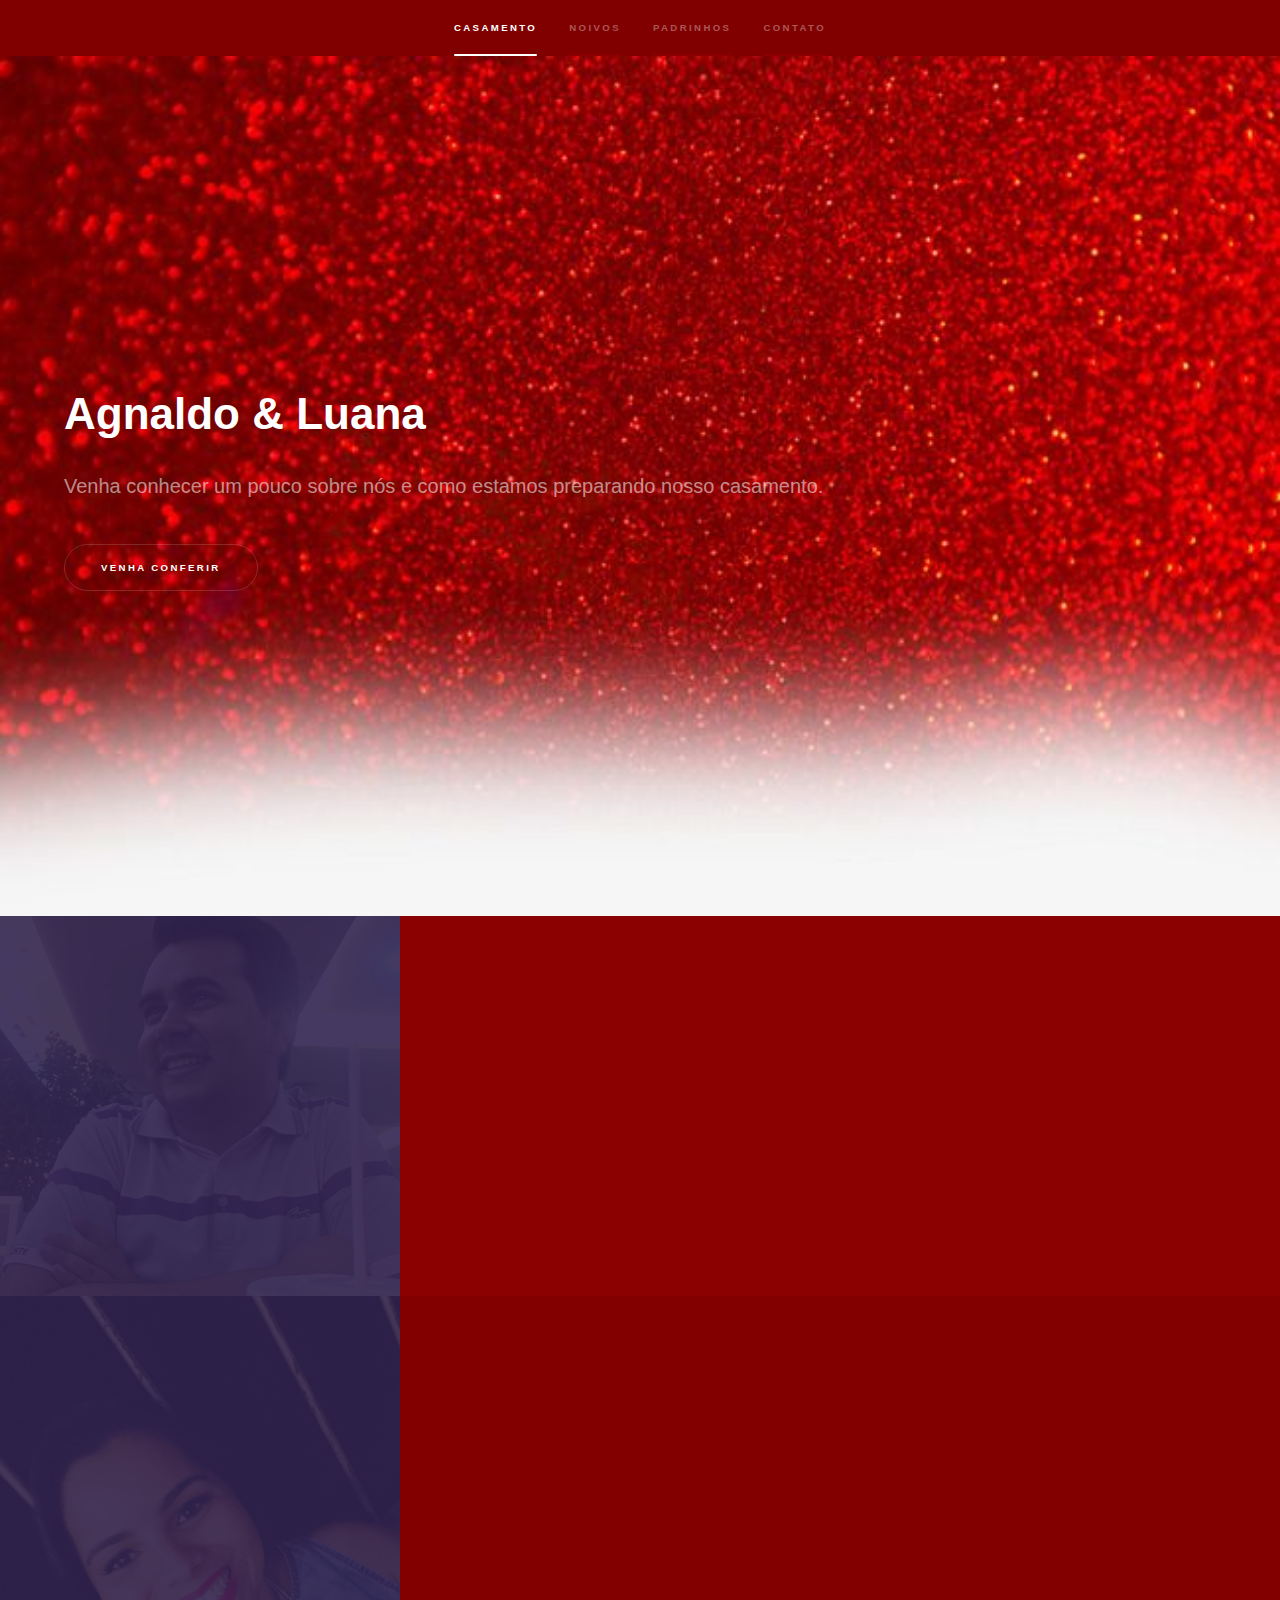
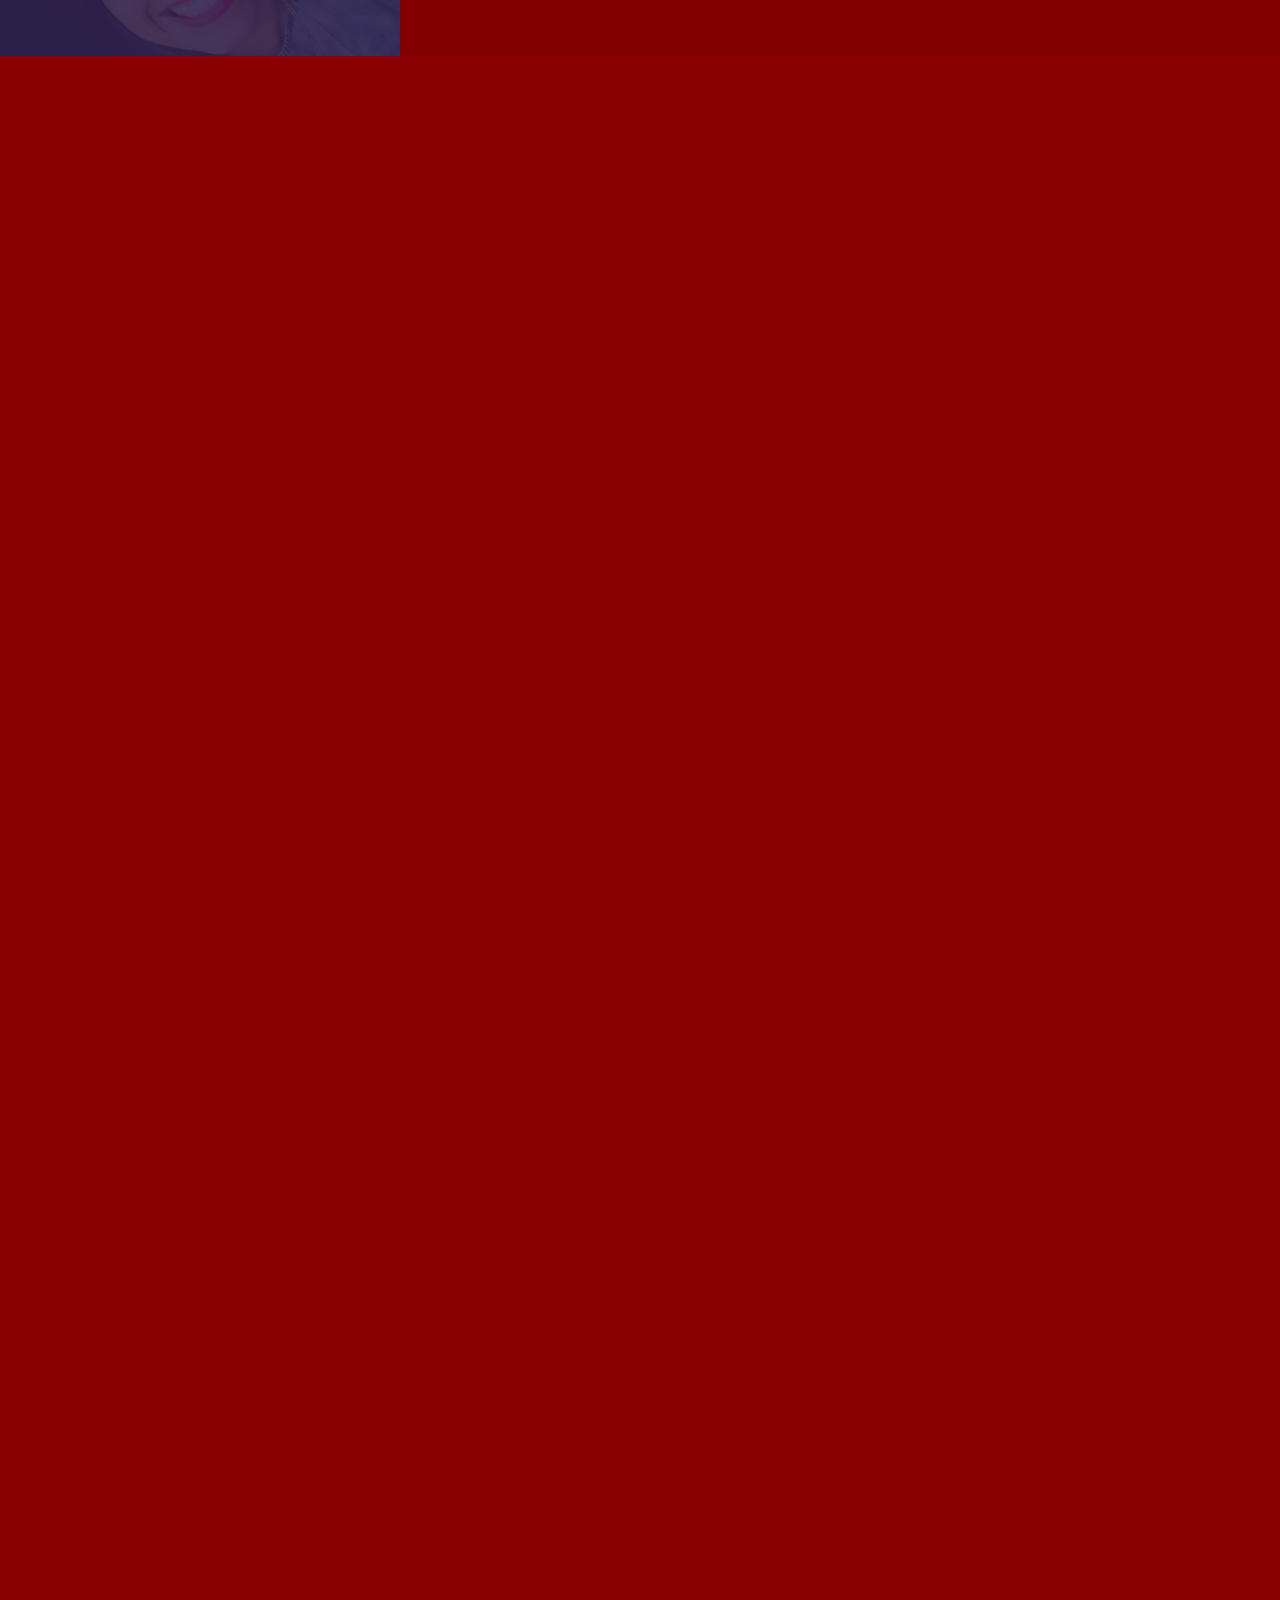
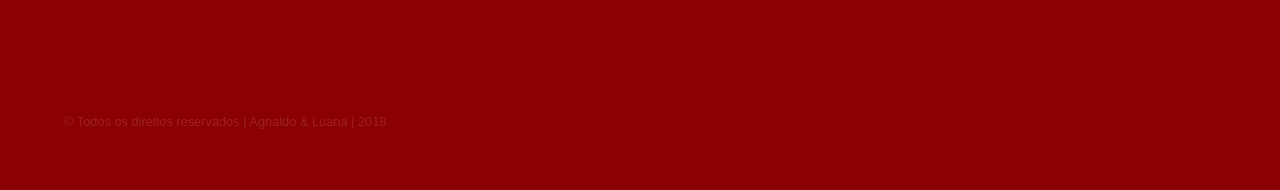
==== commit 68acfc0f: "Agnaldo Junior" ====
--- a/site-agnaldo/index.html
+++ b/site-agnaldo/index.html
@@ -8,6 +8,8 @@
 		<noscript><link rel="stylesheet" href="assets/css/noscript.css"/></noscript>
 	</head>
 	<body class="is-preload">
+
+			<!-- Menu -->
 
 			<section id="sidebar">
 				<div class="inner">
@@ -22,6 +24,8 @@
 				</div>
 			</section>
 
+			<!-- Primeira parte -->
+
 			<div id="wrapper">
 
 					<section id="intro" class="wrapper style1 fullscreen fade-up">
@@ -33,6 +37,8 @@
 							</ul>
 						</div>
 					</section>
+
+					<!-- Seção dos noivos -->
 
 					<section id="one" class="wrapper style2 spotlights">
 						<section>
@@ -62,6 +68,8 @@
 							</div>
 						</section>
 					</section>
+
+					<!-- Seção dos padrinhos -->
 
 					<section id="two" class="wrapper style3 fade-up">
 						<div class="inner">
@@ -104,7 +112,7 @@
 						</div>
 					</section> 
 
-				<!-- Three -->
+				<!-- Formulário de mensagens -->
 					<section id="three" class="wrapper style1 fade-up">
 						<div class="inner">
 							<h2>29 de Dezembro de 2018 | O dia do casório</h2>
--- a/site-agnaldo/assets/css/main.css
+++ b/site-agnaldo/assets/css/main.css
@@ -93,7 +93,7 @@
 	}
 
 	body {
-		background: #312450;
+		background: #a00000;
 	}
 
 		body.is-preload *, body.is-preload *:before, body.is-preload *:after {
@@ -192,10 +192,10 @@
 		}
 
 			h1.major:after {
-				background-image: -moz-linear-gradient(to right, #5e42a6, #b74e91);
-				background-image: -webkit-linear-gradient(to right, #5e42a6, #b74e91);
-				background-image: -ms-linear-gradient(to right, #5e42a6, #b74e91);
-				background-image: linear-gradient(to right, #5e42a6, #b74e91);
+				background-image: -moz-linear-gradient(to right, #8b0000, #FFFFFF);
+				background-image: -webkit-linear-gradient(to right, #8b0000, #FFFFFF);
+				background-image: -ms-linear-gradient(to right, #8b0000, #FFFFFF);
+				background-image: linear-gradient(to left, #8b0000, #FFFFFF);
 				-moz-transition: max-width 0.2s ease;
 				-webkit-transition: max-width 0.2s ease;
 				-ms-transition: max-width 0.2s ease;
@@ -1910,7 +1910,7 @@
 		button.primary,
 		.button.primary {
 			background-color: #ffffff;
-			color: #312450 !important;
+			color: #a00000 !important;
 		}
 
 			input[type="submit"].primary:after,
@@ -2351,7 +2351,7 @@
 
 		select option {
 			color: #ffffff;
-			background: #312450;
+			background: #a00000;
 		}
 
 		select:focus::-ms-value {
@@ -2434,7 +2434,7 @@
 		input[type="radio"]:checked + label:before {
 			background: #ffffff;
 			border-color: #ffffff;
-			color: #b74e91;
+			color: #8b0000;
 			content: '\f00c';
 		}
 
@@ -2499,7 +2499,7 @@
 			display: block;
 			background: #ffffff;
 			border-radius: 100%;
-			color: #312450;
+			color: #8b0000;
 			text-align: center;
 			line-height: 2.5em;
 			margin: 0 0 1.3em 0;
@@ -2510,27 +2510,27 @@
 			}
 
 				.wrapper.style1 .icon.major:before {
-					color: #FF6347;
+					color: #8b0000;
 				}
 
 				.wrapper.style1-alt .icon.major:before {
-					color: #FF6347;
+					color: #8b0000;
 				}
 
 				.wrapper.style2 .icon.major:before {
-					color: #FF6347;
+					color: #8b0000;
 				}
 
 				.wrapper.style2-alt .icon.major:before {
-					color: #FF6347;
+					color: #8b0000;
 				}
 
 				.wrapper.style3 .icon.major:before {
-					color: #FF6347;
+					color: #8b0000;
 				}
 
 				.wrapper.style3-alt .icon.major:before {
-					color: #FF6347;
+					color: #8b0000;
 				}
 
 /* Image */
@@ -3350,7 +3350,7 @@
 		display: -webkit-flex;
 		display: -ms-flex;
 		display: flex;
-		background-color: #484749;
+		background-color: #8b0000;
 		cursor: default;
 		padding: 1.75em 2em;
 	}
@@ -3747,7 +3747,7 @@
 			#sidebar nav a:after {
 				background-image: -moz-linear-gradient(to right, #FA8072, #FA8072);
 				background-image: -webkit-linear-gradient(to right, #FA8072, #FA8072);
-				background-image: -ms-linear-gradient(to right, #FA8072, #FA8072);
+				background-image: -ms-linear-gradient(to right #FA8072, #FA8072);
 				background-image: linear-gradient(to right, #FA8072, #FA8072);
 				-moz-transition: max-width 0.2s ease;
 				-webkit-transition: max-width 0.2s ease;
@@ -3757,7 +3757,7 @@
 			}
 
 			#sidebar nav a:hover {
-				color: rgba(255, 255, 255, 0.55);
+				color: rgba(255, 255, 255);
 			}
 
 			#sidebar nav a.active {
@@ -3850,11 +3850,11 @@
 
 		}
 
-/* Intro */
+/* IMAGEM INICIO */
 
 	#intro {
 		background-attachment: fixed;
-		background-image: url("images/casal.jpg");
+		background-image: url("images/vermelho.jpg");
 		background-position: top right;
 		background-repeat: no-repeat;
 		background-size: 100% 100%;
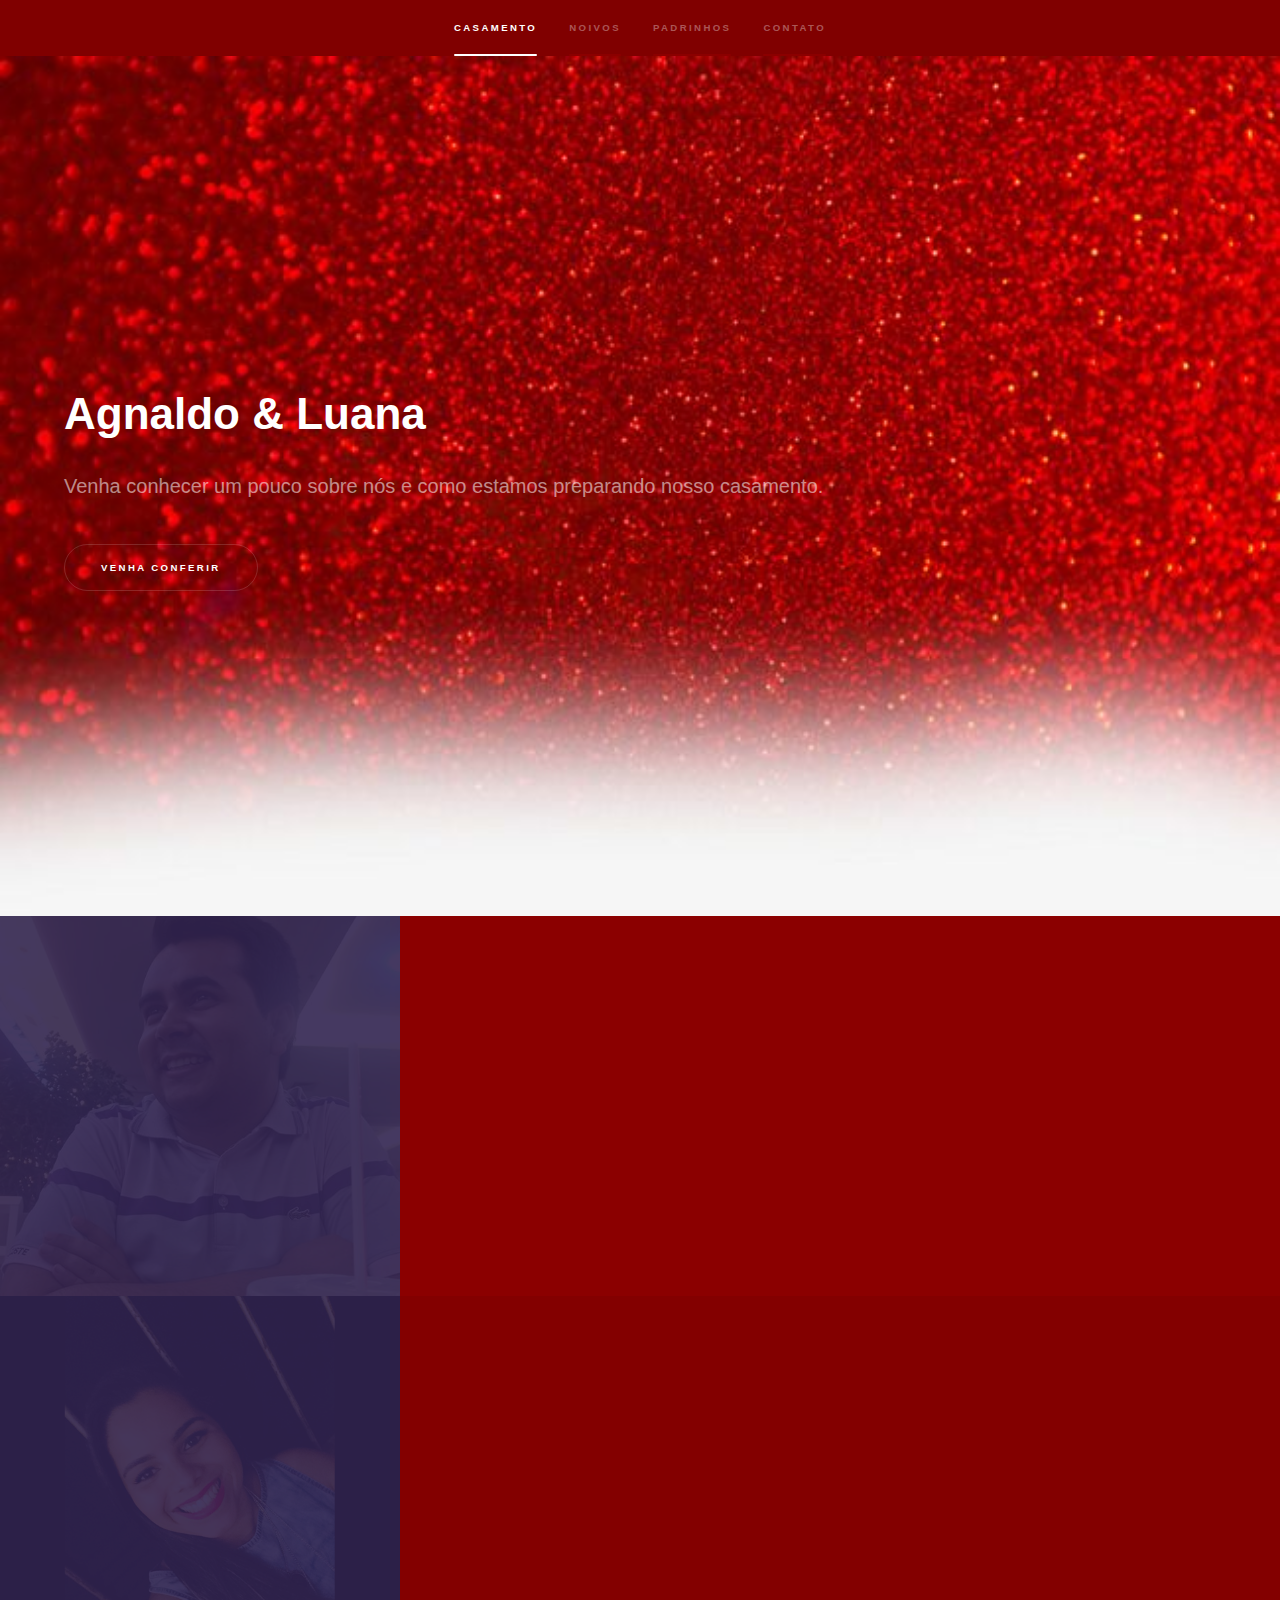
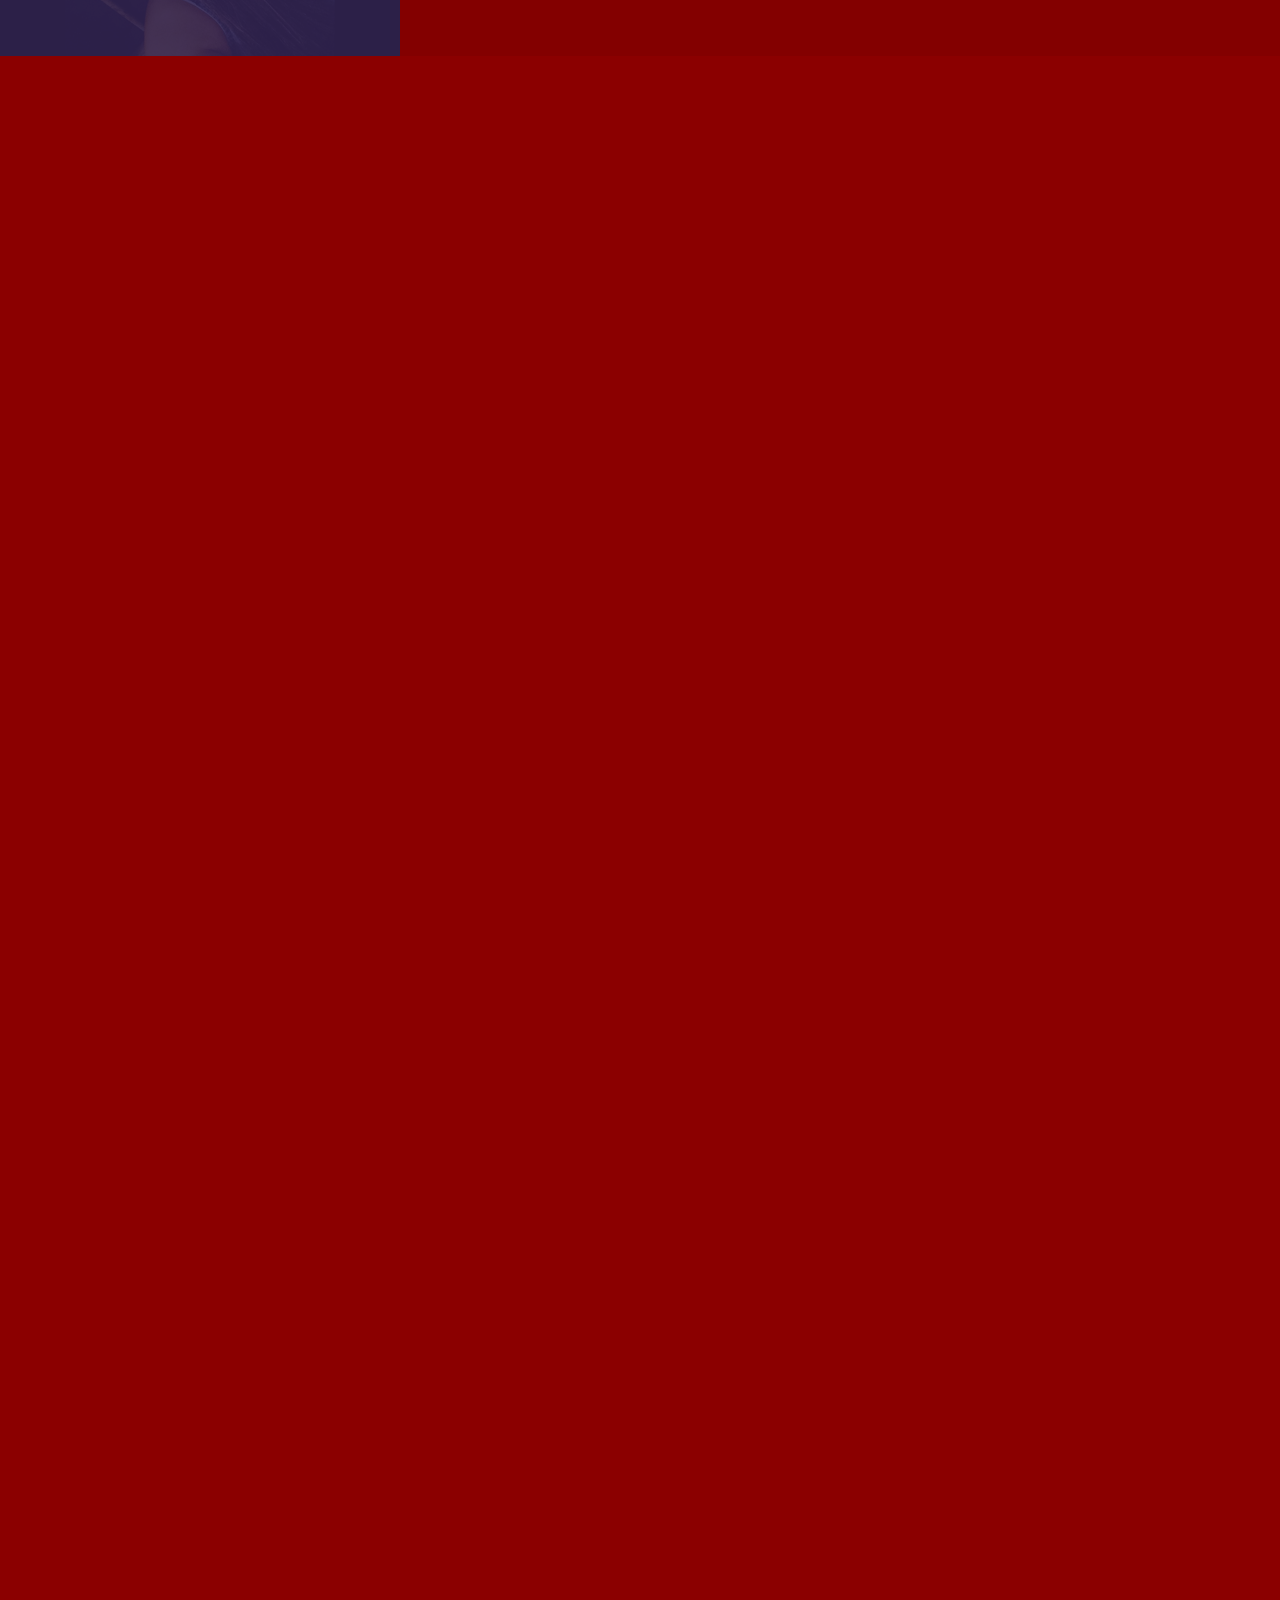
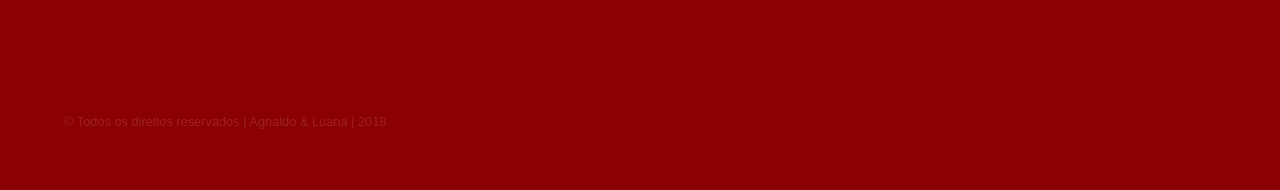
==== commit f191e126: "Agnaldo Junior" ====
--- a/site-agnaldo/index.html
+++ b/site-agnaldo/index.html
@@ -55,7 +55,7 @@
 							</div>
 						</section>
 						<section>
-							<a href="https://www.facebook.com/luanagabriela.santos.3" class="image" target="_blank"><img src="images/luana.jpg" alt="" data-position="top center" /></a>
+							<a href="https://www.facebook.com/luanagabriela.santos.3" class="image" target="_blank"><img src="images/luana.png" alt="" data-position="top center" /></a>
 							<div class="content">
 								<div class="inner">
 									<h2>Luana Gabriela</h2>
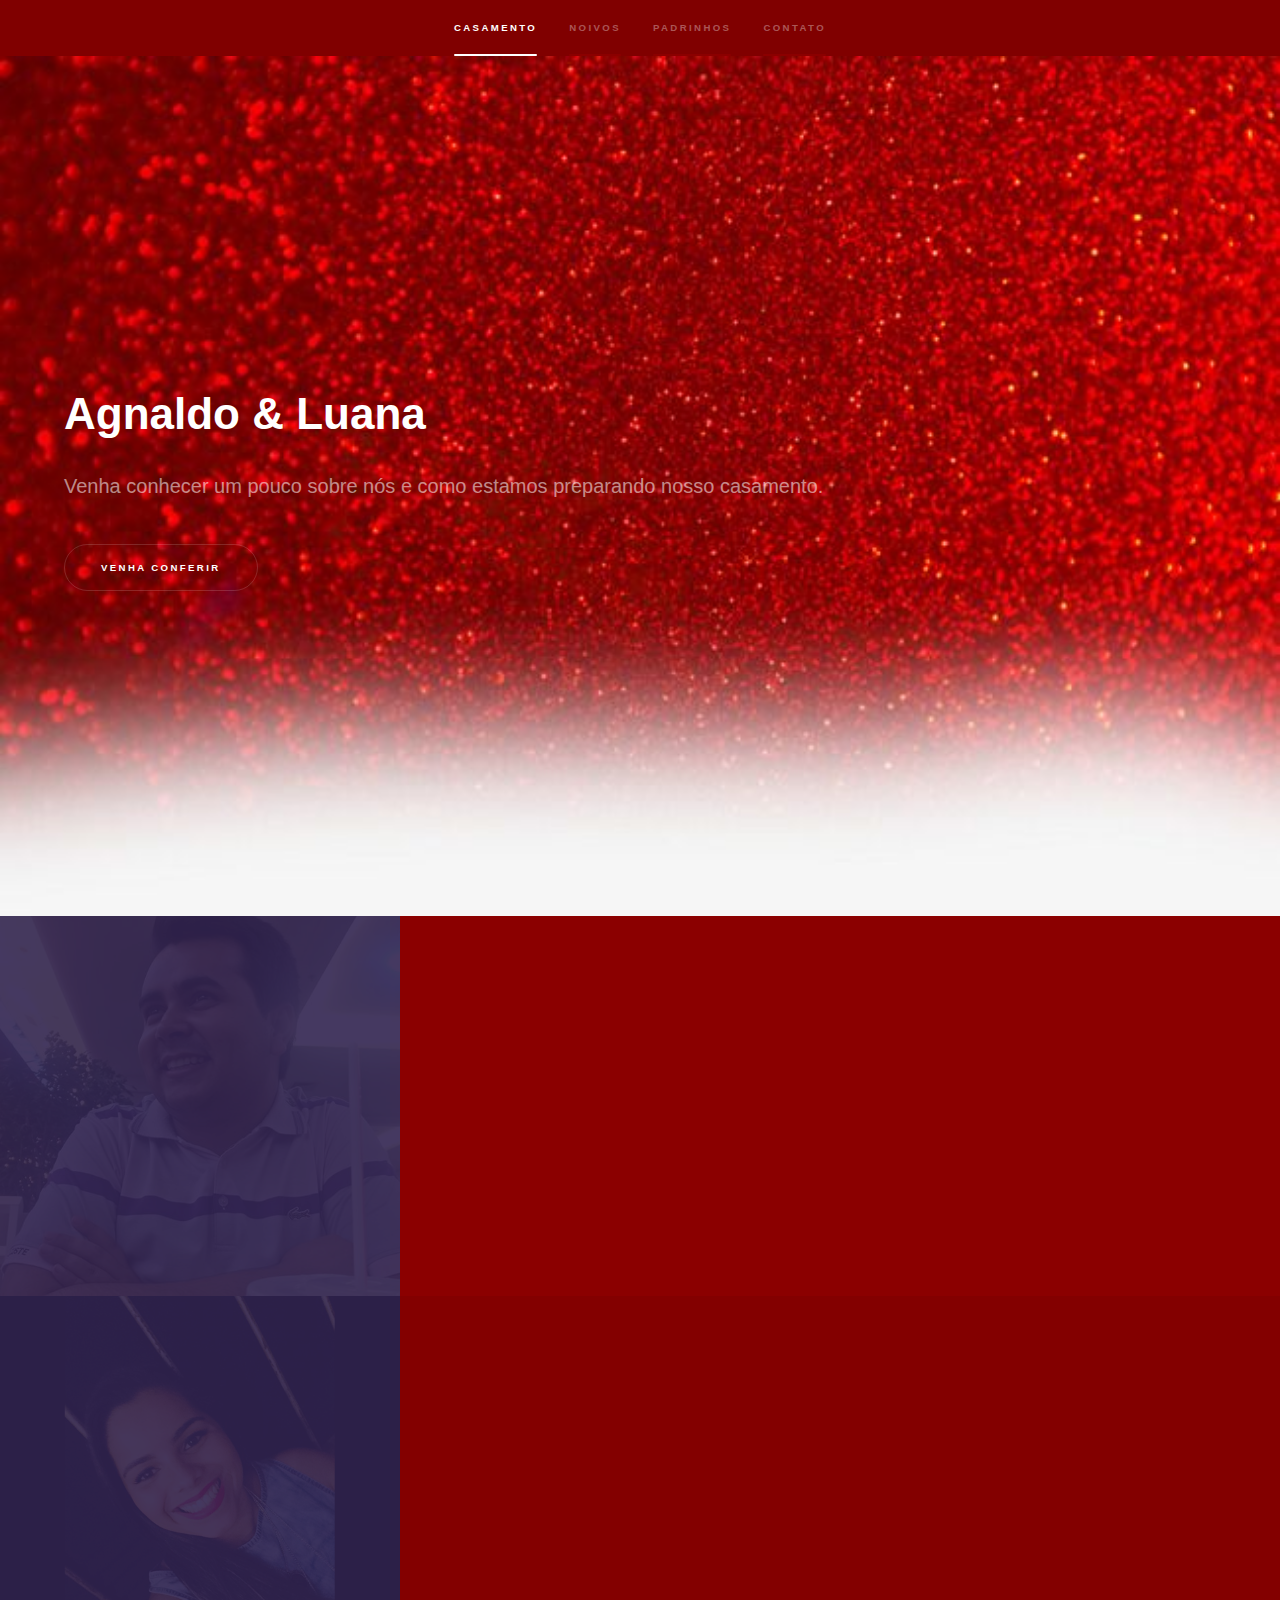
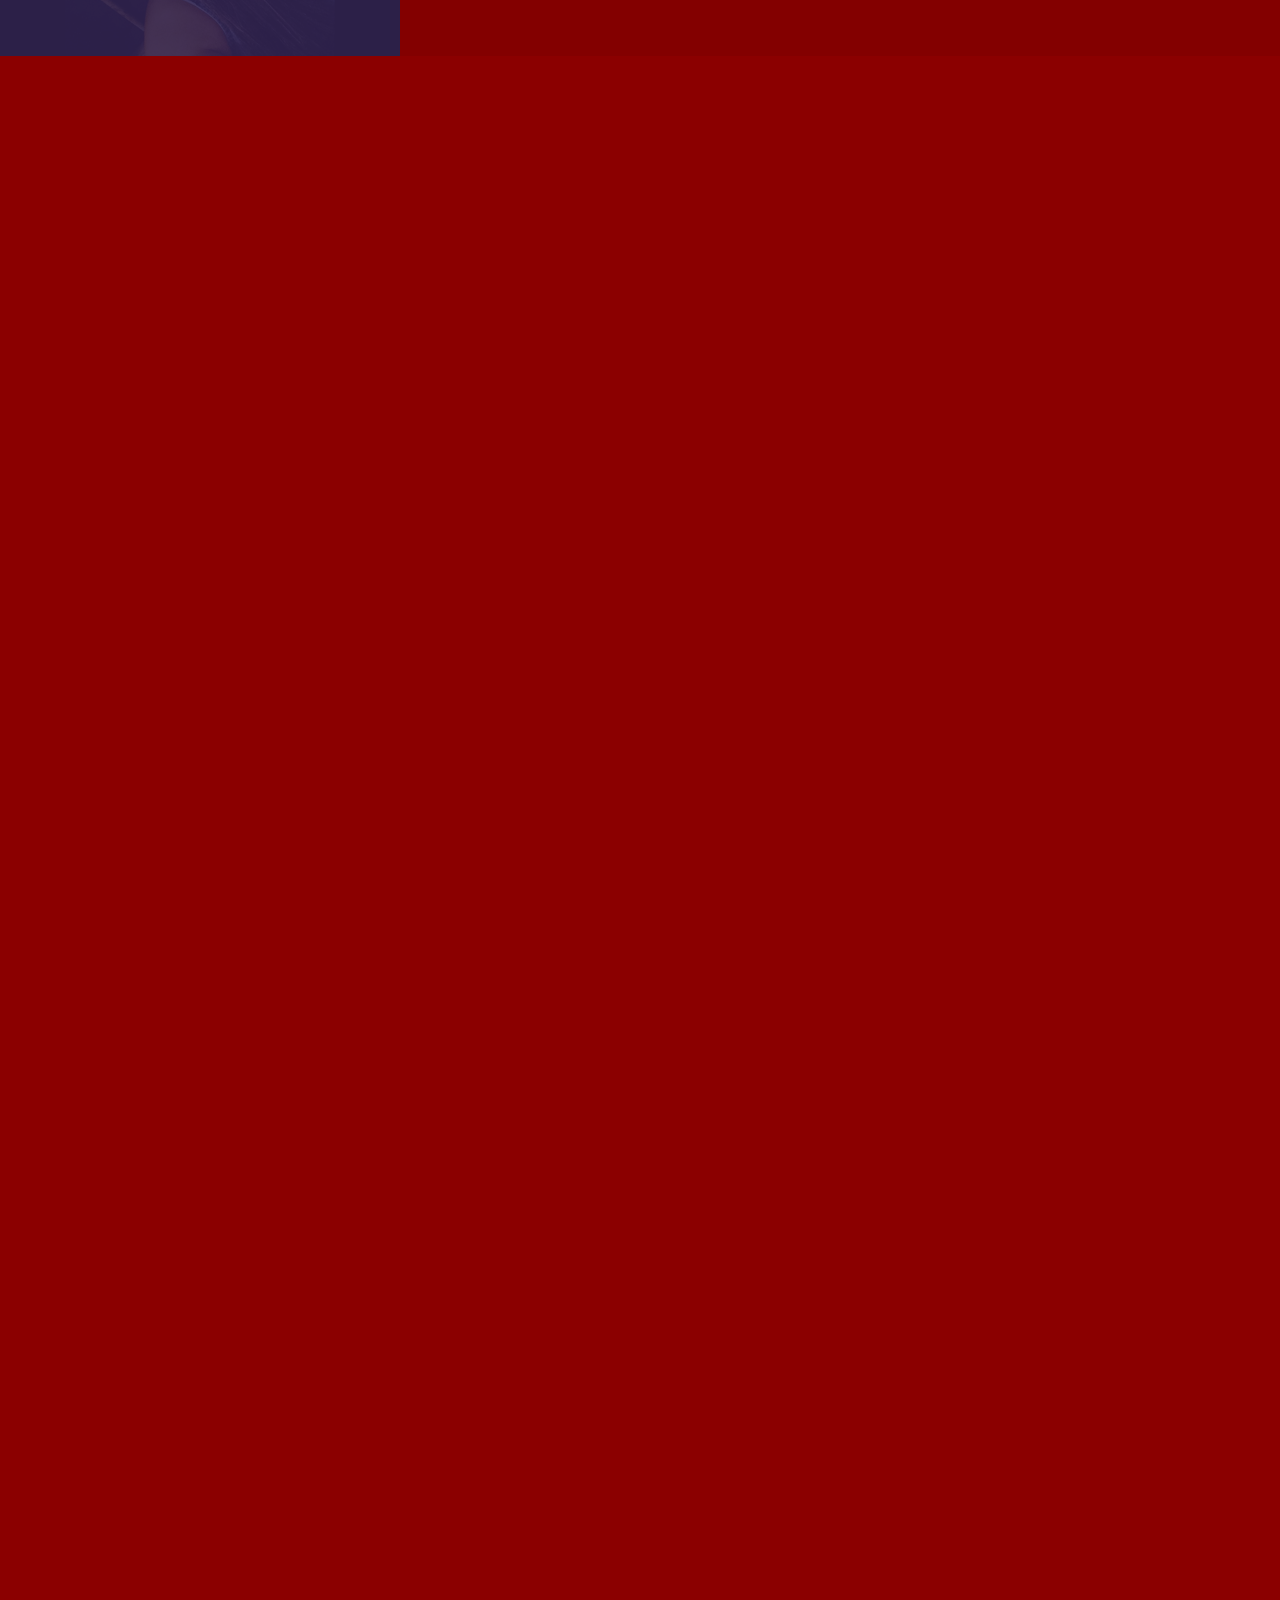
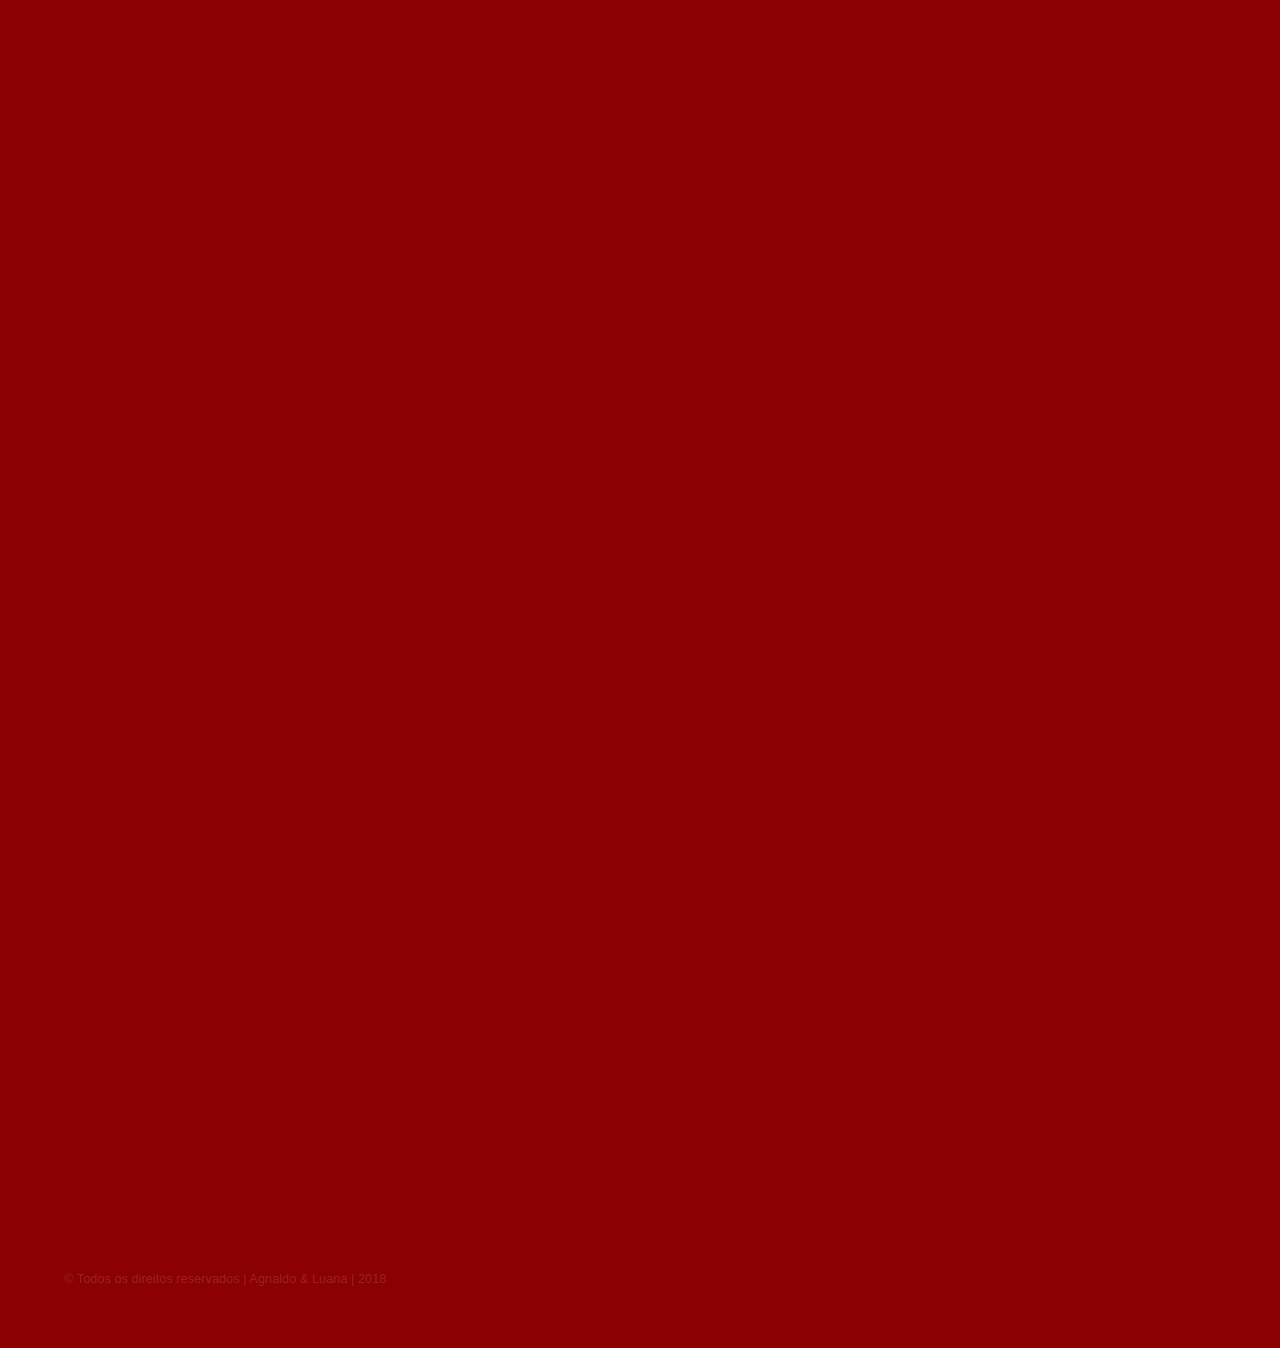
==== commit 16671392: "Adicionando Fotos Padrinhos" ====
--- a/site-agnaldo/index.html
+++ b/site-agnaldo/index.html
@@ -76,34 +76,54 @@
 							<h2>Nossos Padrinhos</h2>
 							<div class="features">
 								<section>
-									<span class="icon major fa-code"></span>
-									<h3>Lorem ipsum amet</h3>
-									<p>Phasellus convallis elit id ullam corper amet et pulvinar. Duis aliquam turpis mauris, sed ultricies erat dapibus.</p>
-								</section>
-								<section>
-									<span class="icon major fa-lock"></span>
-									<h3>Aliquam sed nullam</h3>
-									<p>Phasellus convallis elit id ullam corper amet et pulvinar. Duis aliquam turpis mauris, sed ultricies erat dapibus.</p>
-								</section>
-								<section>
-									<span class="icon major fa-cog"></span>
-									<h3>Sed erat ullam corper</h3>
-									<p>Phasellus convallis elit id ullam corper amet et pulvinar. Duis aliquam turpis mauris, sed ultricies erat dapibus.</p>
-								</section>
-								<section>
-									<span class="icon major fa-desktop"></span>
-									<h3>Veroeros quis lorem</h3>
-									<p>Phasellus convallis elit id ullam corper amet et pulvinar. Duis aliquam turpis mauris, sed ultricies erat dapibus.</p>
-								</section>
-								<section>
-									<span class="icon major fa-chain"></span>
-									<h3>Urna quis bibendum</h3>
-									<p>Phasellus convallis elit id ullam corper amet et pulvinar. Duis aliquam turpis mauris, sed ultricies erat dapibus.</p>
-								</section>
-								<section>
-									<span class="icon major fa-diamond"></span>
-									<h3>Aliquam urna dapibus</h3>
-									<p>Phasellus convallis elit id ullam corper amet et pulvinar. Duis aliquam turpis mauris, sed ultricies erat dapibus.</p>
+									<span class="icon major fa-diamond"></span>
+									<h3>Eduardo & Marcela</h3>
+									<p><img src="images\du_marcela.png"/></p>
+								</section>
+								<section>
+									<span class="icon major fa-diamond"></span>
+									<h3>Renan & Eliana</h3>
+									<p><img src="images\renan_japa.png"/></p>
+								</section>
+								<section>
+									<span class="icon major fa-diamond"></span>
+									<h3>Lucas & Ellen</h3>
+									<p><img src="images\ellen_lucas.png"/></p>
+								</section>
+								<section>
+									<span class="icon major fa-diamond"></span>
+									<h3>Valdeir & Eliany</h3>
+									<p><img src="images\val_eli.png"/></p>
+								</section>
+								<section>
+									<span class="icon major fa-diamond"></span>
+									<h3>Kauê & Renata</h3>
+									<p><img src="images\re_kaue.png"/></p>
+								</section>
+								<section>
+									<span class="icon major fa-diamond"></span>
+									<h3>Alan & Jessica</h3>
+									<p><img src="images\je_alan.png"/></p>
+								</section>
+								<section>
+									<span class="icon major fa-diamond"></span>
+									<h3>Clibas & Jéssica</h3>
+									<p><img src="images\je_clibas.png"/></p>
+								</section>
+								<section>
+									<span class="icon major fa-diamond"></span>
+									<h3>Eliézer & Juliana</h3>
+									<p><img src="images\ju_eli.png"/></p>
+								</section>
+								<section>
+									<span class="icon major fa-diamond"></span>
+									<h3>Alan & Jessica</h3>
+									<p><img src="images\je_alan.png"/></p>
+								</section>
+								<section>
+									<span class="icon major fa-diamond"></span>
+									<h3>Alan & Jessica</h3>
+									<p><img src="images\je_alan.png"/></p>
 								</section>
 							</div>
 							<ul class="actions">
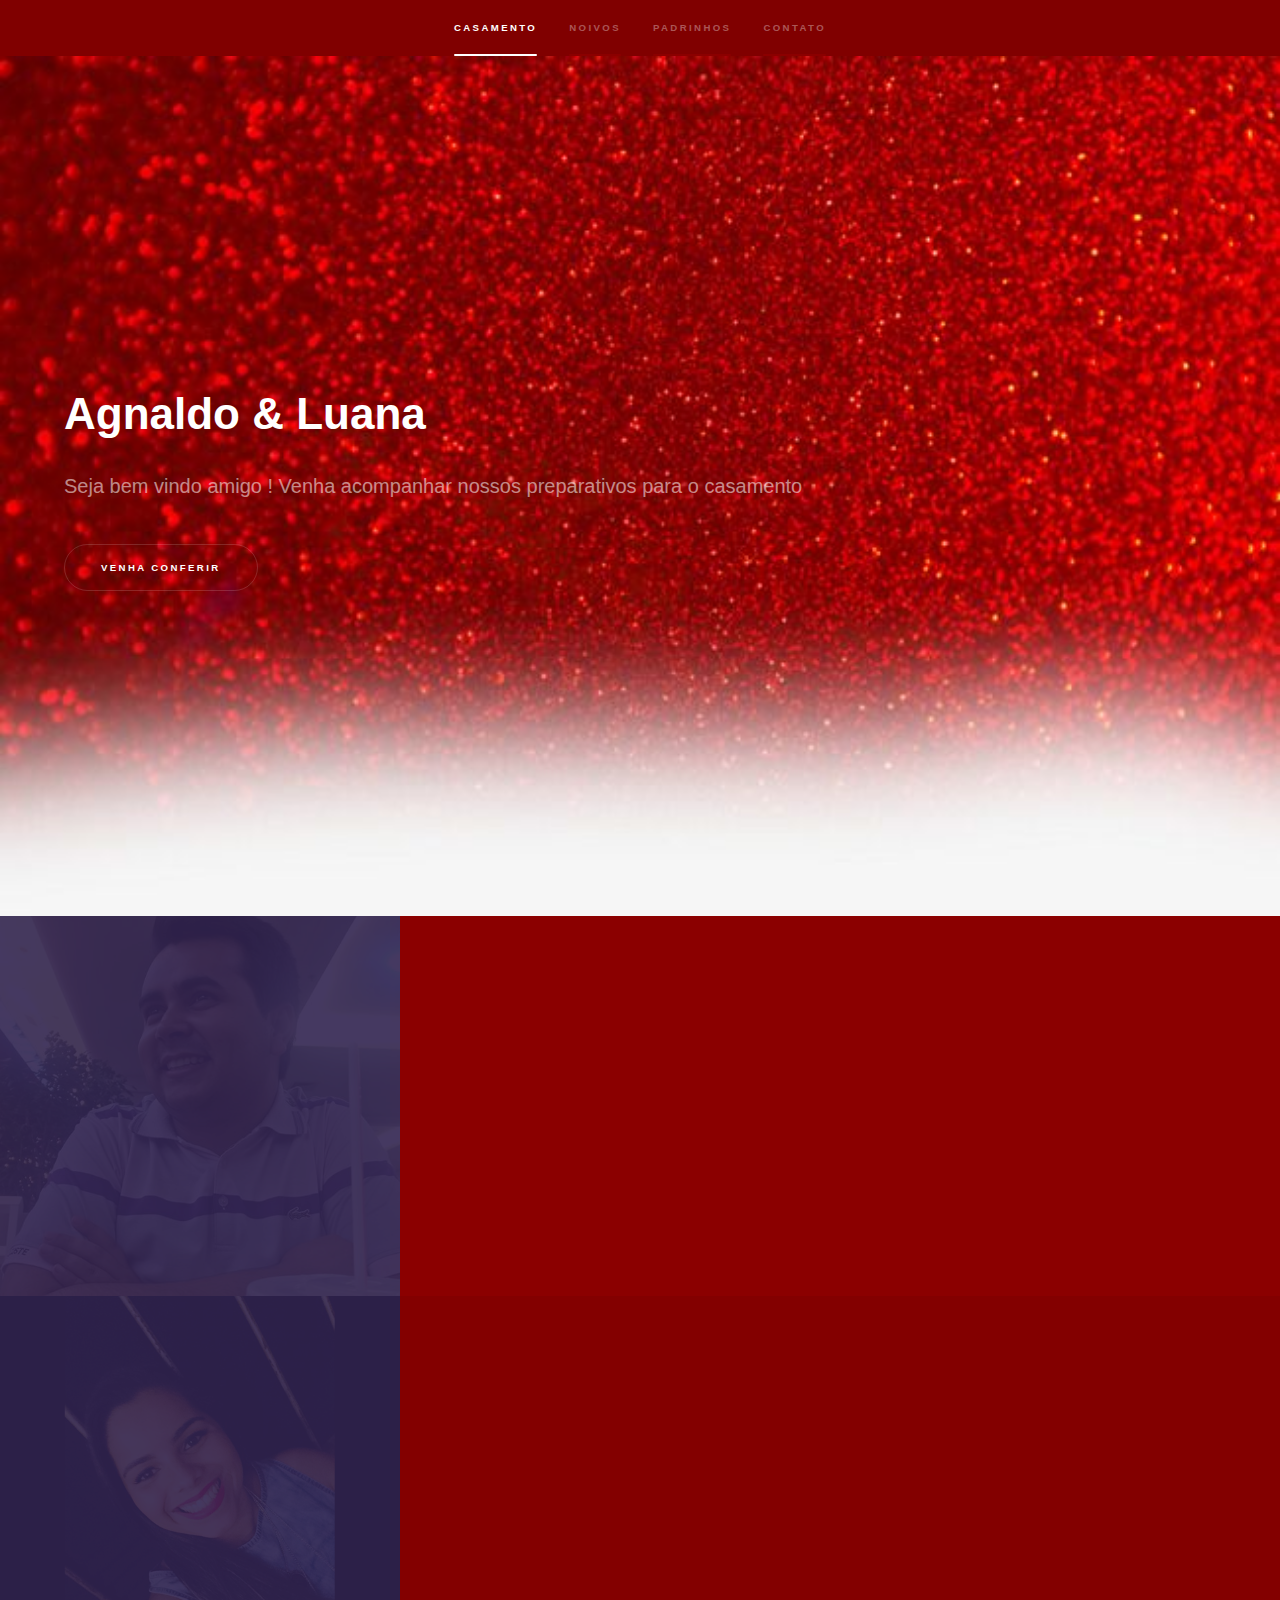
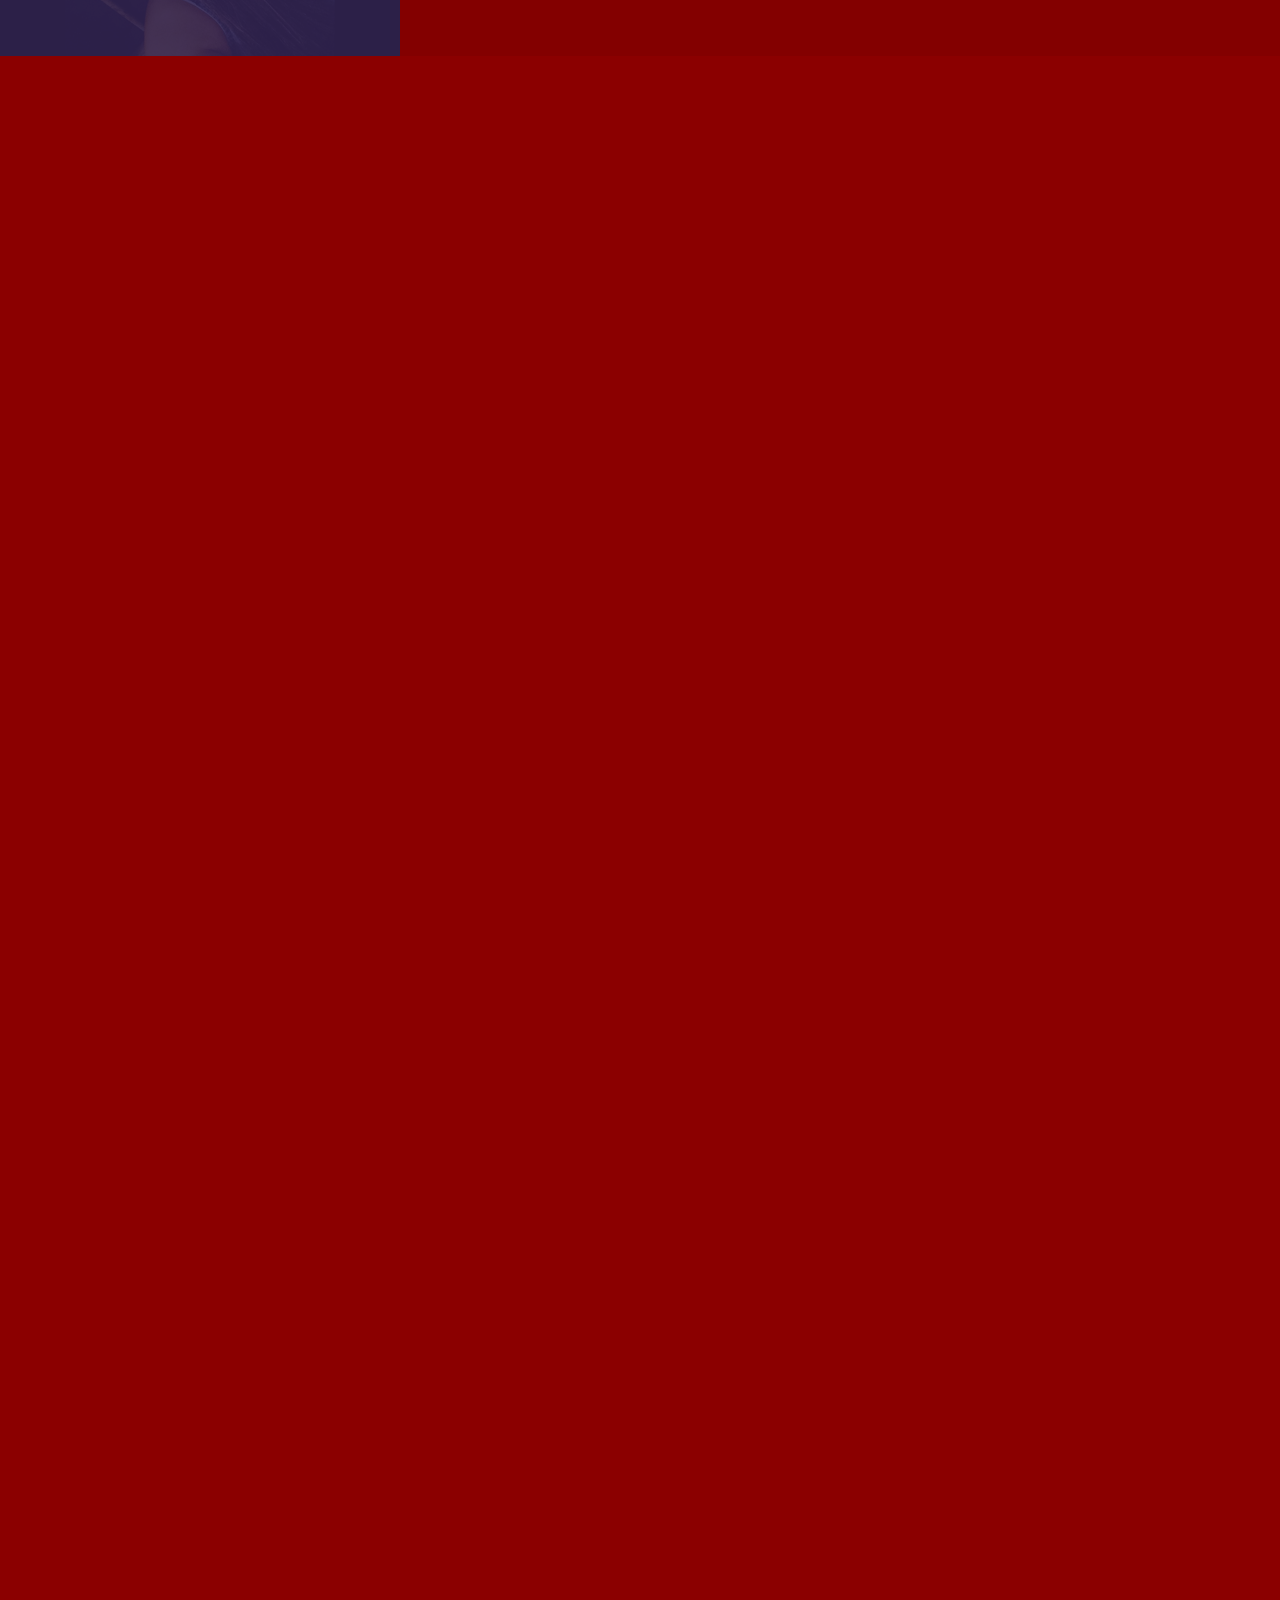
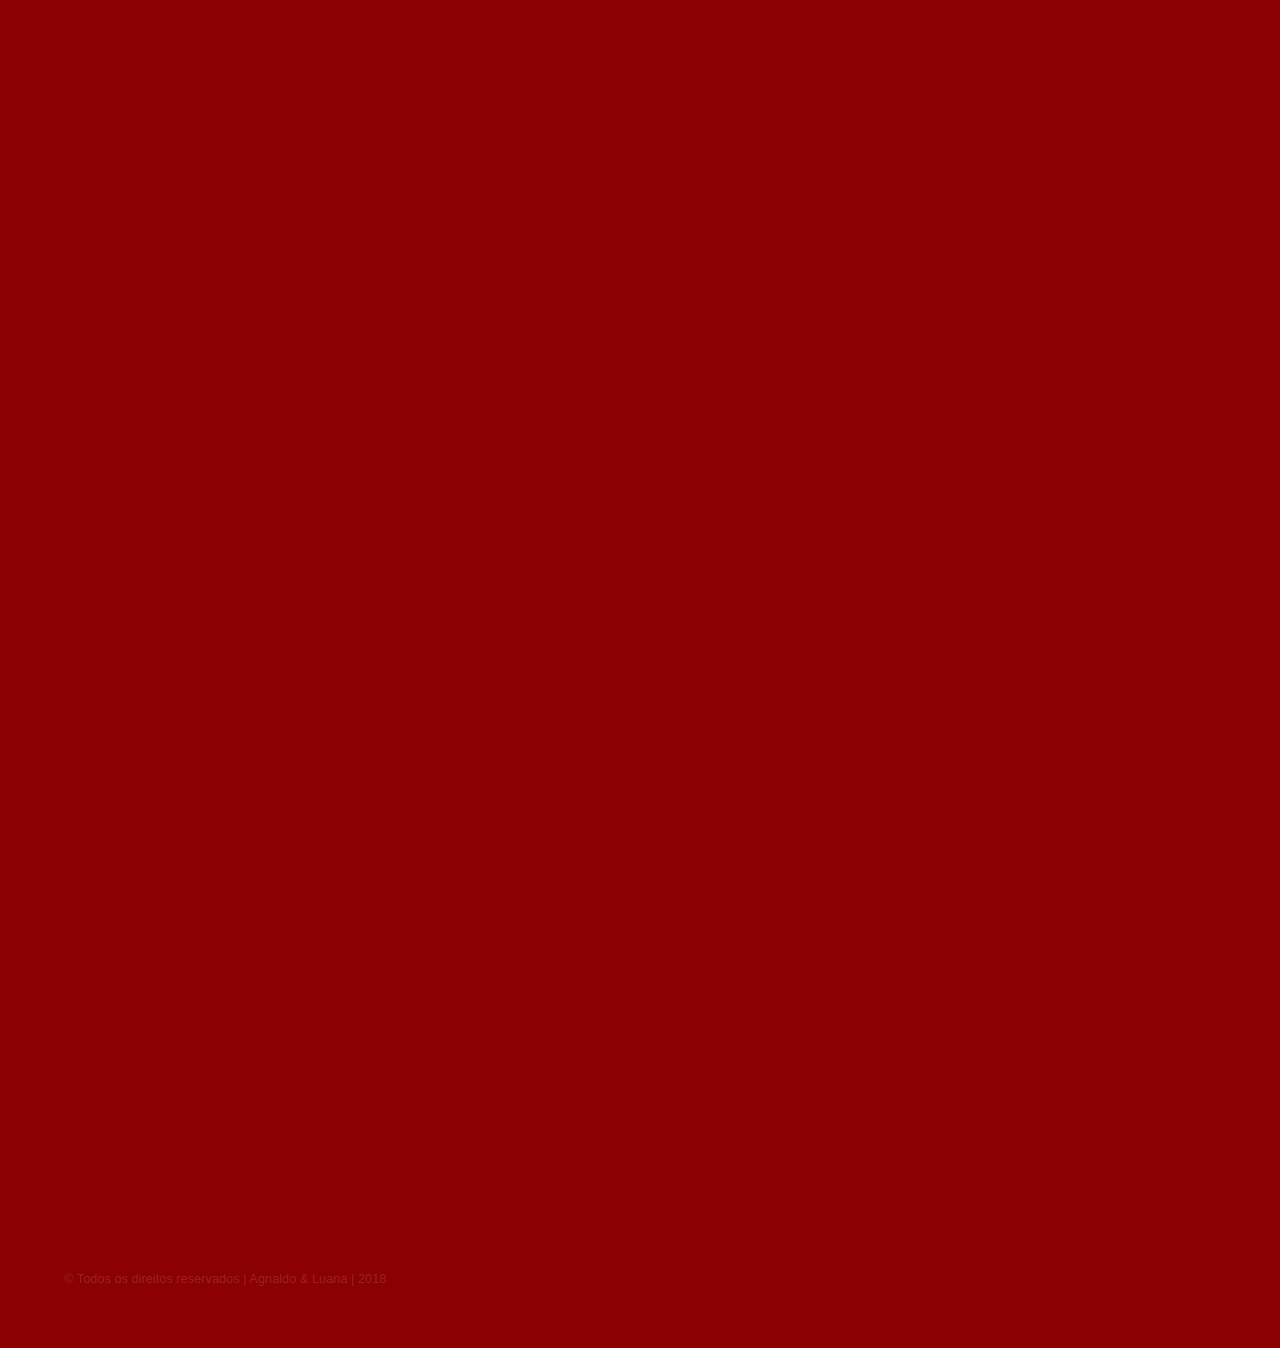
==== commit 054fb59b: "Alterações e Inclusão Imagens" ====
--- a/site-agnaldo/index.html
+++ b/site-agnaldo/index.html
@@ -31,7 +31,7 @@
 					<section id="intro" class="wrapper style1 fullscreen fade-up">
 						<div class="inner">
 							<h1>Agnaldo & Luana</h1>
-							<p>Venha conhecer um pouco sobre nós e como estamos preparando nosso casamento.</p>
+							<p>Seja bem vindo amigo ! Venha acompanhar nossos preparativos para o casamento</p>
 							<ul class="actions">
 								<li><a href="#one" class="button scrolly">Venha Conferir</a></li>
 							</ul>
@@ -42,27 +42,27 @@
 
 					<section id="one" class="wrapper style2 spotlights">
 						<section>
-							<a href="https://www.facebook.com/agnaldojunior10" class="image" target="_blank"><img src="images/ajr.jpg" alt="" data-position="center center" /></a>
+							<a href="https://www.facebook.com/agnaldojunior10" title="Link para o Facebook" class="image" target="_blank"><img src="images/ajr.jpg" alt="Imagem de Agnaldo Junior" data-position="center center"/></a>
 							<div class="content">
 								<div class="inner">
 									<h2>Agnaldo Júnior</h2>
 									<p>Entusiasta a novas tecnologias, nerd, gamer, esportista e aficcionado por esportes eletrônicos principalmente League of Legends e CS:GO ⚽️💻
-									<p> Player nº 1 da <a href="https://www.facebook.com/luanagabriela.santos.3" alt="Facebook de Luana Gabriela" target="_blank"> @Luana Gabriela </a></p>
+									<p> Player nº 1 da <a href="https://www.facebook.com/luanagabriela.santos.3" alt="Facebook de Luana Gabriela" title="Link para o Facebook" target="_blank"> @Luana Gabriela </a></p>
 									<ul class="actions">
-										<li><a href="generic.html" class="button">Descubra</a></li>
+										<li><a href="galeria-fotos.html" class="button">Descubra</a></li>
 									</ul>
 								</div>
 							</div>
 						</section>
 						<section>
-							<a href="https://www.facebook.com/luanagabriela.santos.3" class="image" target="_blank"><img src="images/luana.png" alt="" data-position="top center" /></a>
+							<a href="https://www.facebook.com/luanagabriela.santos.3" class="image" title="Link para o Facebook" target="_blank"><img src="images/luana.png" alt="Imagem Luana Gabriela" data-position="top center" /></a>
 							<div class="content">
 								<div class="inner">
 									<h2>Luana Gabriela</h2>
 									<p>Formada em agronômia, estudante de Agronegócio, Deus e Familia em primeiro lugar.</p>
-									<p> Player nº 1 do <a href="https://www.facebook.com/agnaldojunior10" target="_blank"> @Agnaldo Júnior</a></p>
+									<p> Player nº 1 do <a href="https://www.facebook.com/agnaldojunior10" title="Link para o Facebook" target="_blank"> @Agnaldo Júnior</a></p>
 									<ul class="actions">
-										<li><a href="generic.html" class="button">Descubra</a></li>
+										<li><a href="galeria-fotos.html" class="button">Descubra</a></li>
 									</ul>
 								</div>
 							</div>
@@ -78,56 +78,56 @@
 								<section>
 									<span class="icon major fa-diamond"></span>
 									<h3>Eduardo & Marcela</h3>
-									<p><img src="images\du_marcela.png"/></p>
+									<p><img src="images\du_marcela.png" alt="Padrinho Eduardo e Madrinha Marcela" /></p>
 								</section>
 								<section>
 									<span class="icon major fa-diamond"></span>
 									<h3>Renan & Eliana</h3>
-									<p><img src="images\renan_japa.png"/></p>
+									<p><img src="images\renan_japa.png" alt="Padrinho Renan e Madrinha Japa" /></p>
 								</section>
 								<section>
 									<span class="icon major fa-diamond"></span>
 									<h3>Lucas & Ellen</h3>
-									<p><img src="images\ellen_lucas.png"/></p>
+									<p><img src="images\ellen_lucas.png" alt="Padrinho Lucas e Madrinha Ellen" /></p>
 								</section>
 								<section>
 									<span class="icon major fa-diamond"></span>
 									<h3>Valdeir & Eliany</h3>
-									<p><img src="images\val_eli.png"/></p>
+									<p><img src="images\val_eli.png" alt="Padrinho Valdeir e Madrinha Eliany" /></p>
 								</section>
 								<section>
 									<span class="icon major fa-diamond"></span>
 									<h3>Kauê & Renata</h3>
-									<p><img src="images\re_kaue.png"/></p>
+									<p><img src="images\re_kaue.png" alt="Padrinho Kaue e Madrinha Renata" /></p>
 								</section>
 								<section>
 									<span class="icon major fa-diamond"></span>
 									<h3>Alan & Jessica</h3>
-									<p><img src="images\je_alan.png"/></p>
+									<p><img src="images\je_alan.png" alt="Padrinho Alan e Madrinha Jessica" /></p>
 								</section>
 								<section>
 									<span class="icon major fa-diamond"></span>
 									<h3>Clibas & Jéssica</h3>
-									<p><img src="images\je_clibas.png"/></p>
+									<p><img src="images\je_clibas.png" alt="Padrinho Clibas e Madrinha Jessica" /></p>
 								</section>
 								<section>
 									<span class="icon major fa-diamond"></span>
 									<h3>Eliézer & Juliana</h3>
-									<p><img src="images\ju_eli.png"/></p>
-								</section>
-								<section>
-									<span class="icon major fa-diamond"></span>
-									<h3>Alan & Jessica</h3>
-									<p><img src="images\je_alan.png"/></p>
-								</section>
-								<section>
-									<span class="icon major fa-diamond"></span>
-									<h3>Alan & Jessica</h3>
-									<p><img src="images\je_alan.png"/></p>
+									<p><img src="images\ju_eli.png" alt="Padrinho Eliezer e Madrinha Juliana" /></p>
+								</section>
+								<section>
+									<span class="icon major fa-diamond"></span>
+									<h3>Kaique & Rafaela</h3>
+									<p><img src="images\rafa.png" alt="Madrinha Rafaela"/></p>
+								</section>
+								<section>
+									<span class="icon major fa-diamond"></span>
+									<h3>Bruno & Juliana</h3>
+									<p><img src="images\juliana.png" alt="Madrinha Juliana"/></p>
 								</section>
 							</div>
 							<ul class="actions">
-								<li><a href="generic.html" class="button">Learn more</a></li>
+								<li><a href="galeria-fotos.html" class="button">Saiba mais</a></li>
 							</ul>
 						</div>
 					</section> 
@@ -181,10 +181,10 @@
 										<li>
 											<h3>Redes Sociais</h3>
 											<ul class="icons">
-												<li><a href="https://twitter.com/agnaldo_jr11" class="fa-twitter" target="_blank"><span class="label">Twitter</span></a></li>
-												<li><a href="https://www.facebook.com/agnaldojunior10" class="fa-facebook" target="_blank"><span class="label">Facebook</span></a></li>	
-												<li><a href="#" class="fa-instagram"><span class="label">Instagram</span></a></li>
-												<li><a href="https://www.linkedin.com/in/agnaldo-junior-3448ab135/" class="fa-linkedin" target="_blank"><span class="label">LinkedIn</span></a></li>
+												<li><a href="https://twitter.com/agnaldo_jr11" title="Link do Twitter" class="fa-twitter" target="_blank"><span class="label">Twitter</span></a></li>
+												<li><a href="https://www.facebook.com/agnaldojunior10" title="Link para o Facebook" class="fa-facebook" target="_blank"><span class="label">Facebook</span></a></li>	
+												<li><a href="https://www.instagram.com/agnaldo_jr11" title="Link do Instagram" class="fa-instagram"><span class="label">Instagram</span></a></li>
+												<li><a href="https://www.linkedin.com/in/agnaldo-junior-3448ab135/" title="Link do LinkedIn" class="fa-linkedin" target="_blank"><span class="label">LinkedIn</span></a></li>
 											</ul>
 										</li>
 									</ul>
--- a/site-agnaldo/assets/css/main.css
+++ b/site-agnaldo/assets/css/main.css
@@ -3886,4 +3886,21 @@
 				background-attachment: scroll;
 			}
 
-		}+		}
+
+.gallery {
+  display: flex;  
+  flex-wrap: wrap;
+  margin: 1em 0;
+  padding: 1em;
+}
+.item {
+  flex: 1 0 15em;
+  margin: 1em;
+  min-width: 8em;
+  min-height: 8em;
+}
+img.galeria1 {
+  display: block;
+  width: 100%;
+}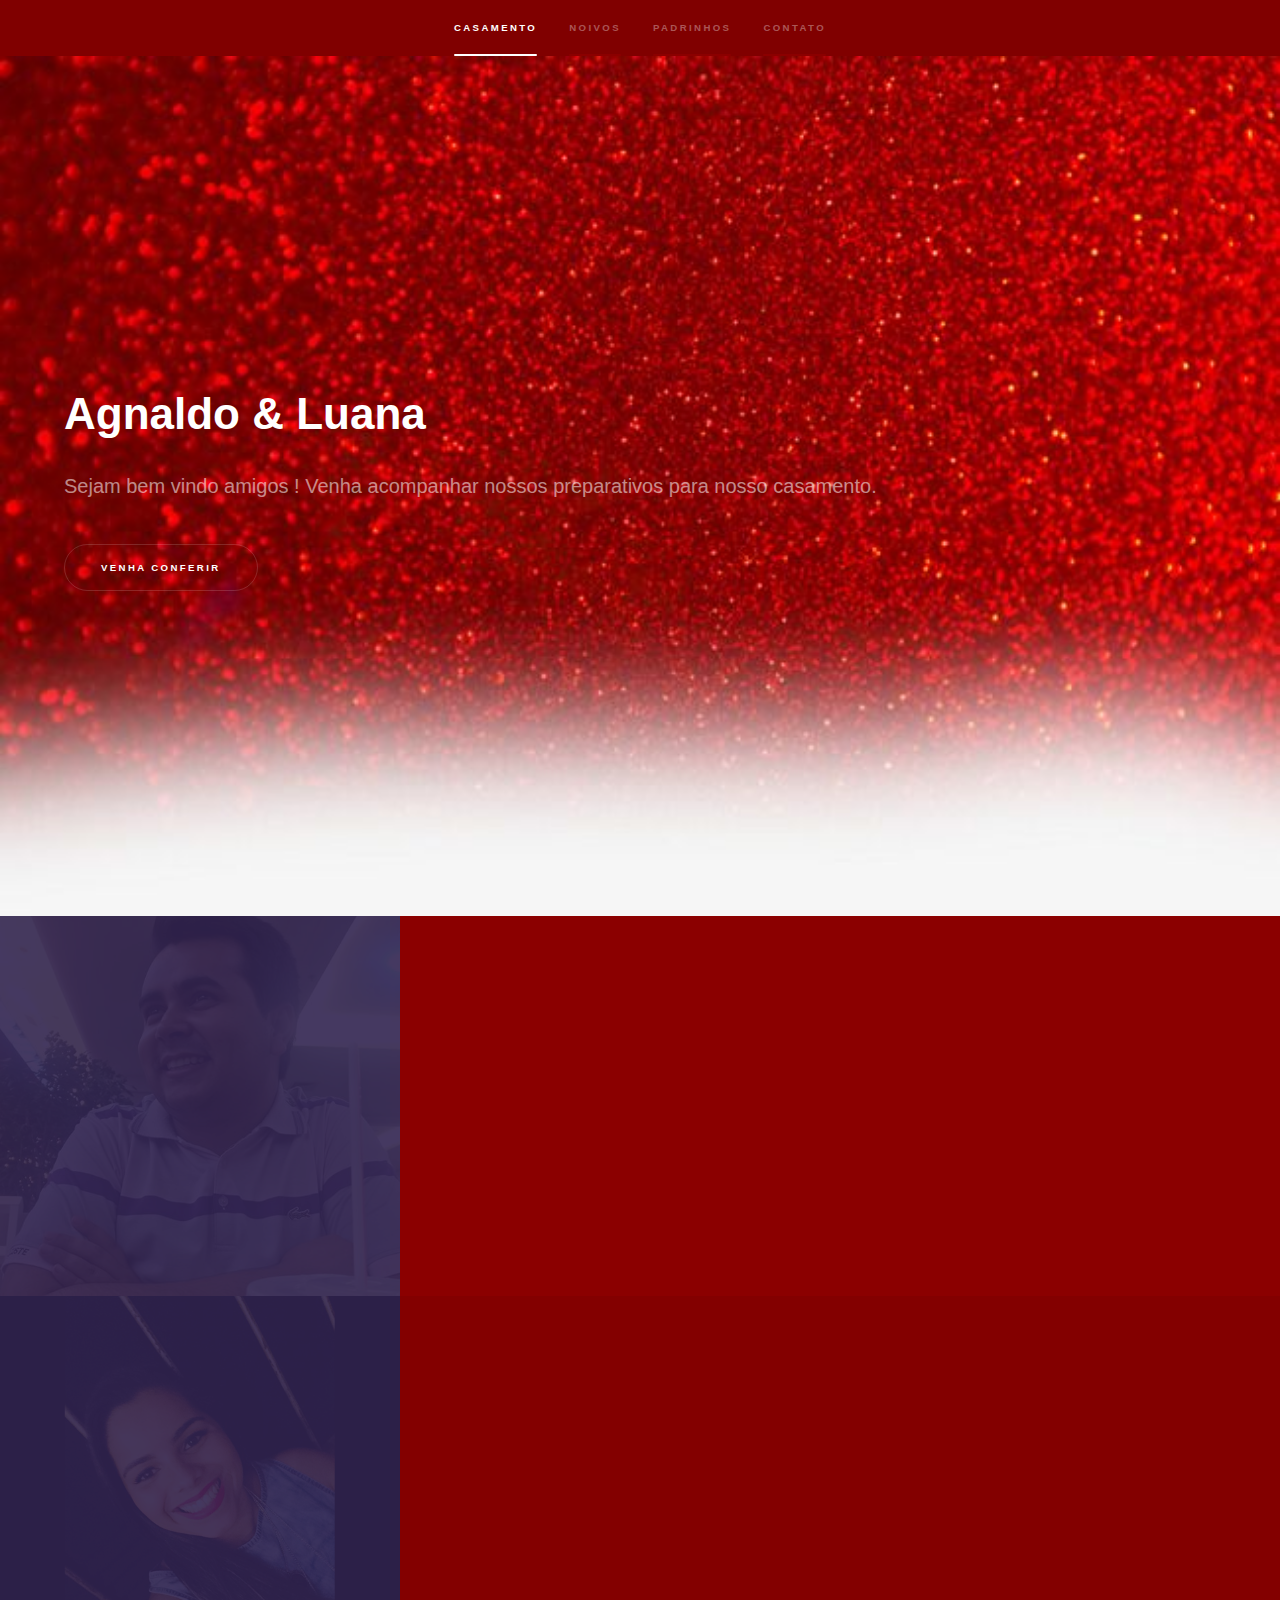
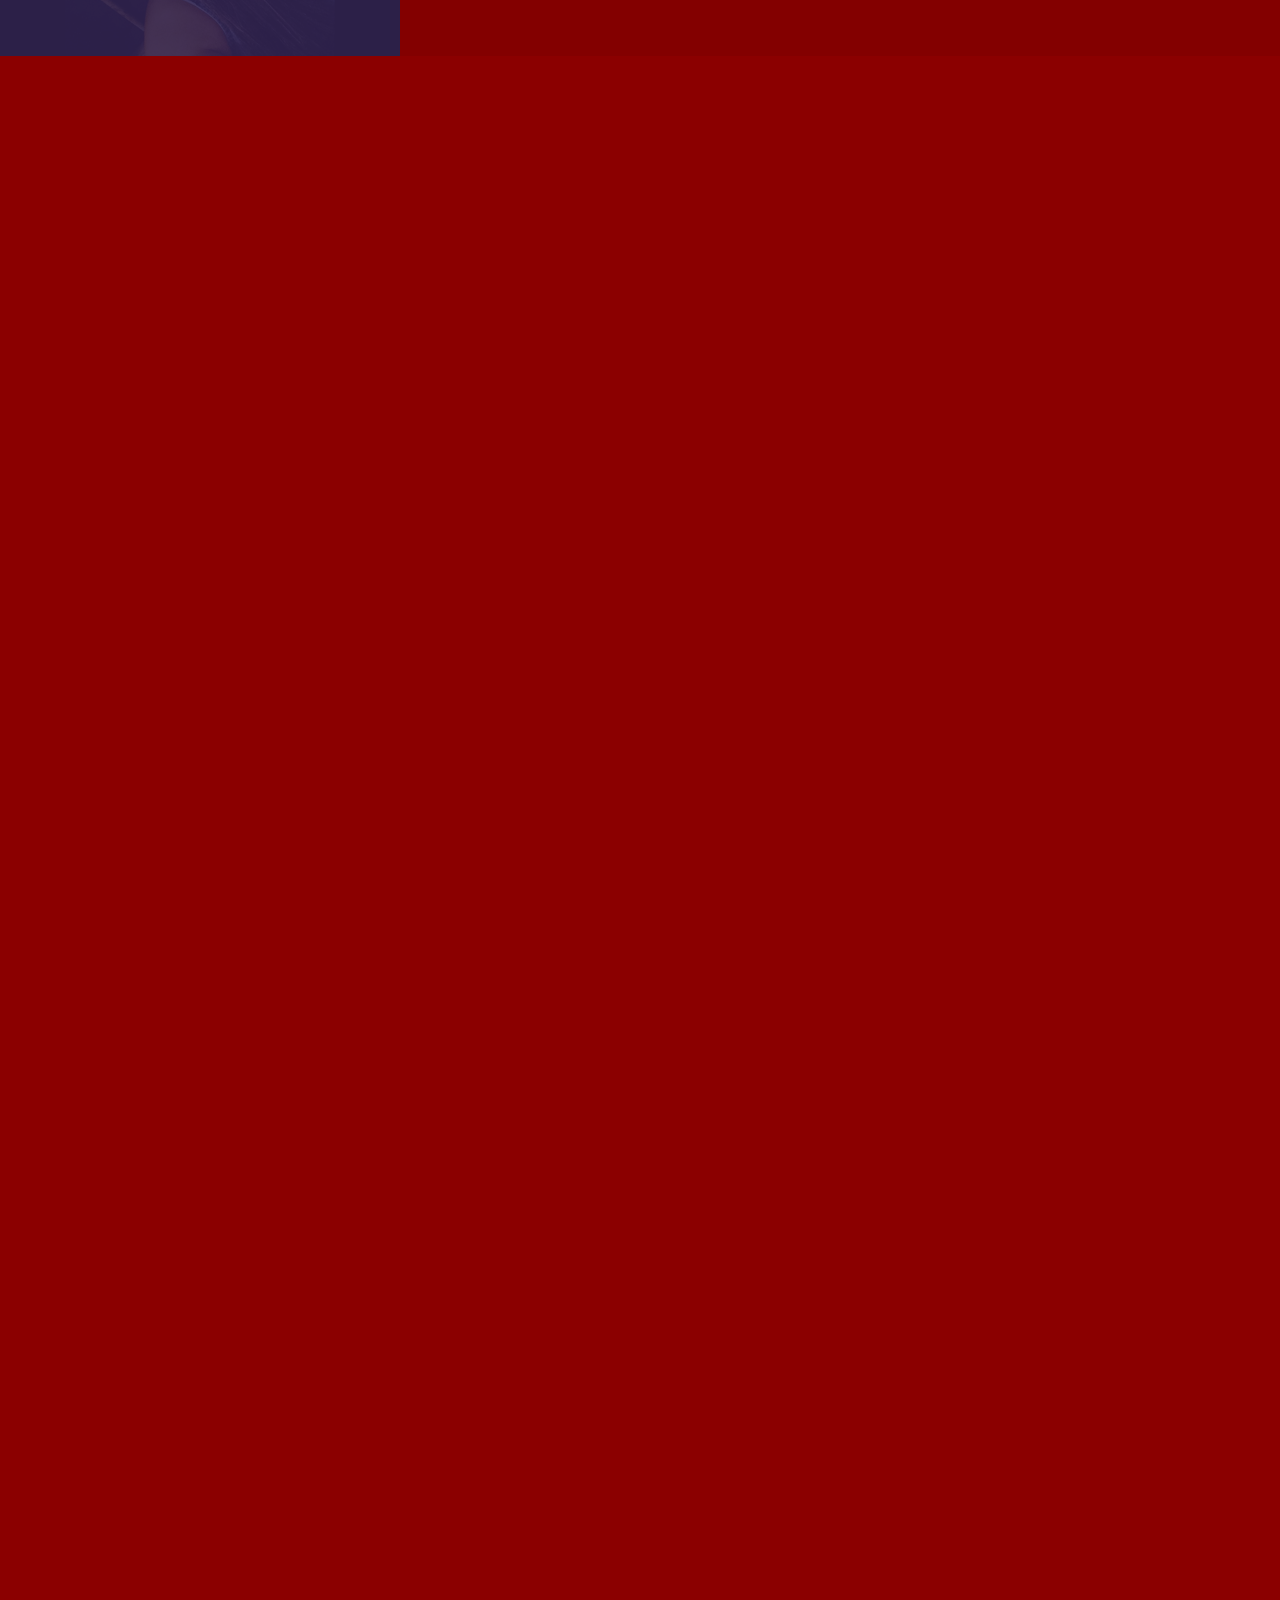
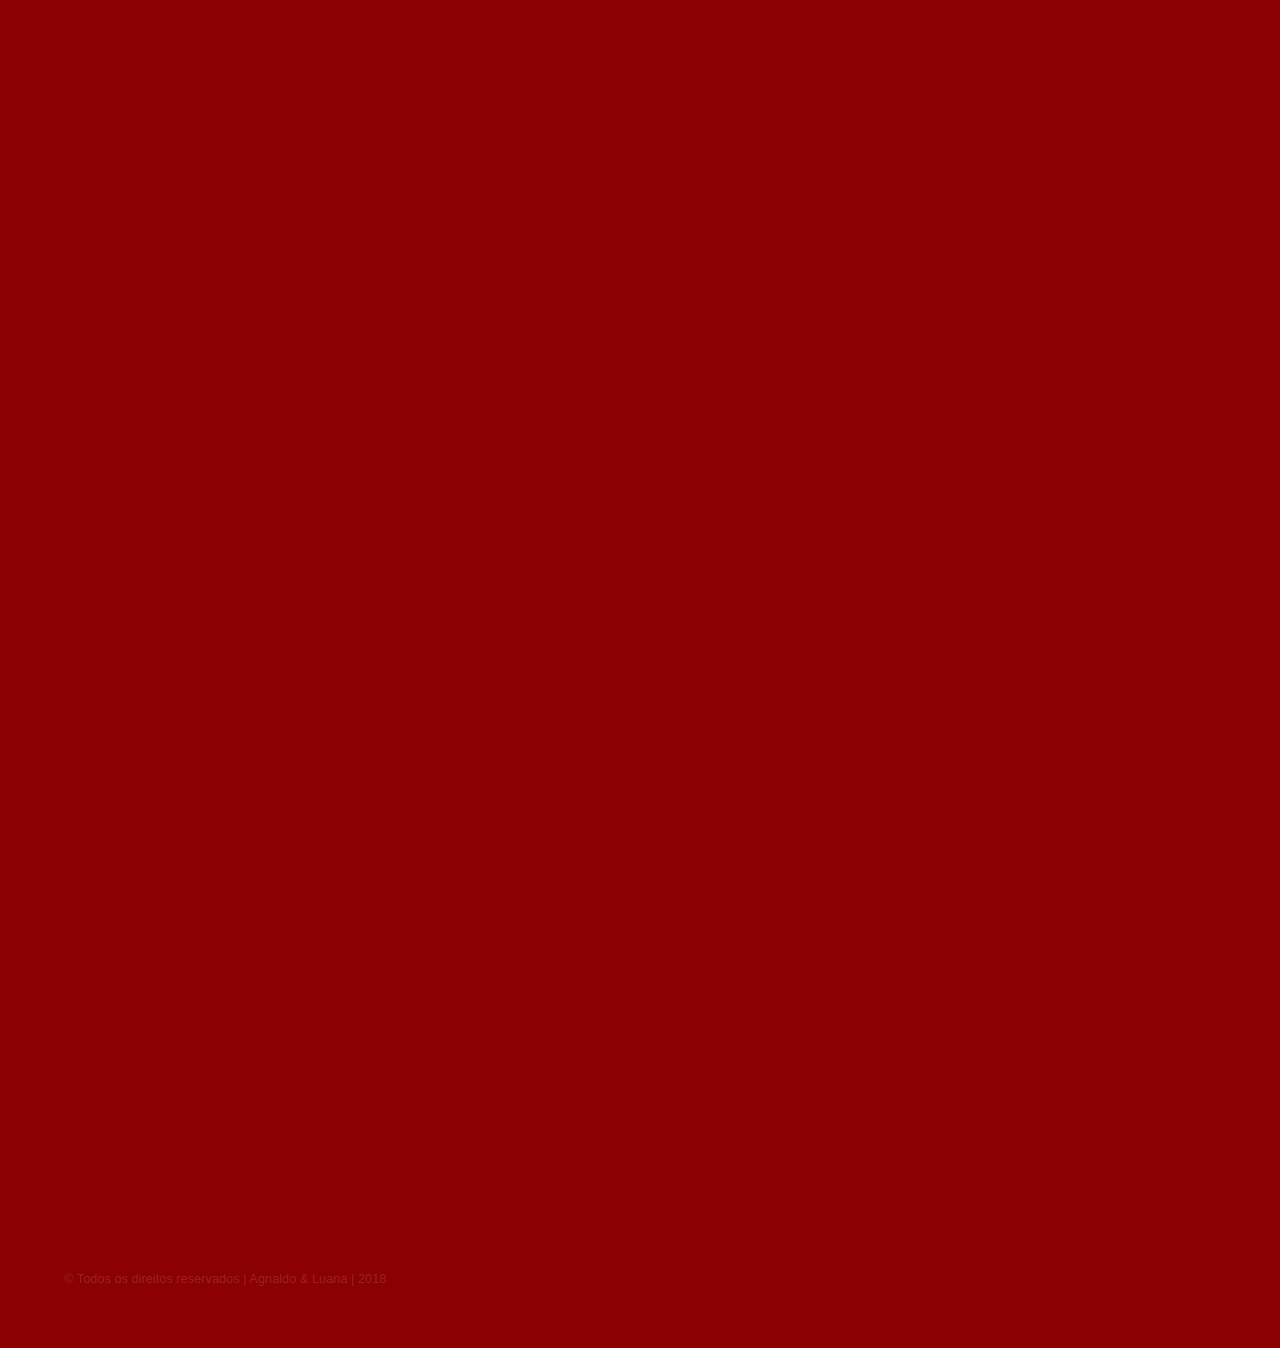
==== commit 54e27cab: "Ultima alteração para entrega" ====
--- a/site-agnaldo/index.html
+++ b/site-agnaldo/index.html
@@ -31,7 +31,7 @@
 					<section id="intro" class="wrapper style1 fullscreen fade-up">
 						<div class="inner">
 							<h1>Agnaldo & Luana</h1>
-							<p>Seja bem vindo amigo ! Venha acompanhar nossos preparativos para o casamento</p>
+							<p>Sejam bem vindo amigos ! Venha acompanhar nossos preparativos para nosso casamento.</p>
 							<ul class="actions">
 								<li><a href="#one" class="button scrolly">Venha Conferir</a></li>
 							</ul>
@@ -118,7 +118,7 @@
 								<section>
 									<span class="icon major fa-diamond"></span>
 									<h3>Kaique & Rafaela</h3>
-									<p><img src="images\rafa.png" alt="Madrinha Rafaela"/></p>
+									<p><img src="images\kairafa.png" alt="Padrinho Kaique e Madrinha Rafaela"/></p>
 								</section>
 								<section>
 									<span class="icon major fa-diamond"></span>
--- a/site-agnaldo/assets/css/main.css
+++ b/site-agnaldo/assets/css/main.css
@@ -3888,19 +3888,19 @@
 
 		}
 
-.gallery {
-  display: flex;  
-  flex-wrap: wrap;
-  margin: 1em 0;
-  padding: 1em;
-}
-.item {
-  flex: 1 0 15em;
-  margin: 1em;
-  min-width: 8em;
-  min-height: 8em;
-}
-img.galeria1 {
-  display: block;
-  width: 100%;
-}+			.gallery {
+			  display: flex;  
+			  flex-wrap: wrap;
+			  margin: 1em 0;
+			  padding: 1em;
+			}
+			.item {
+			  flex: 1 0 15em;
+			  margin: 1em;
+			  min-width: 8em;
+			  min-height: 8em;
+			}
+			img.galeria1 {
+			  display: block;
+			  width: 100%;
+			}